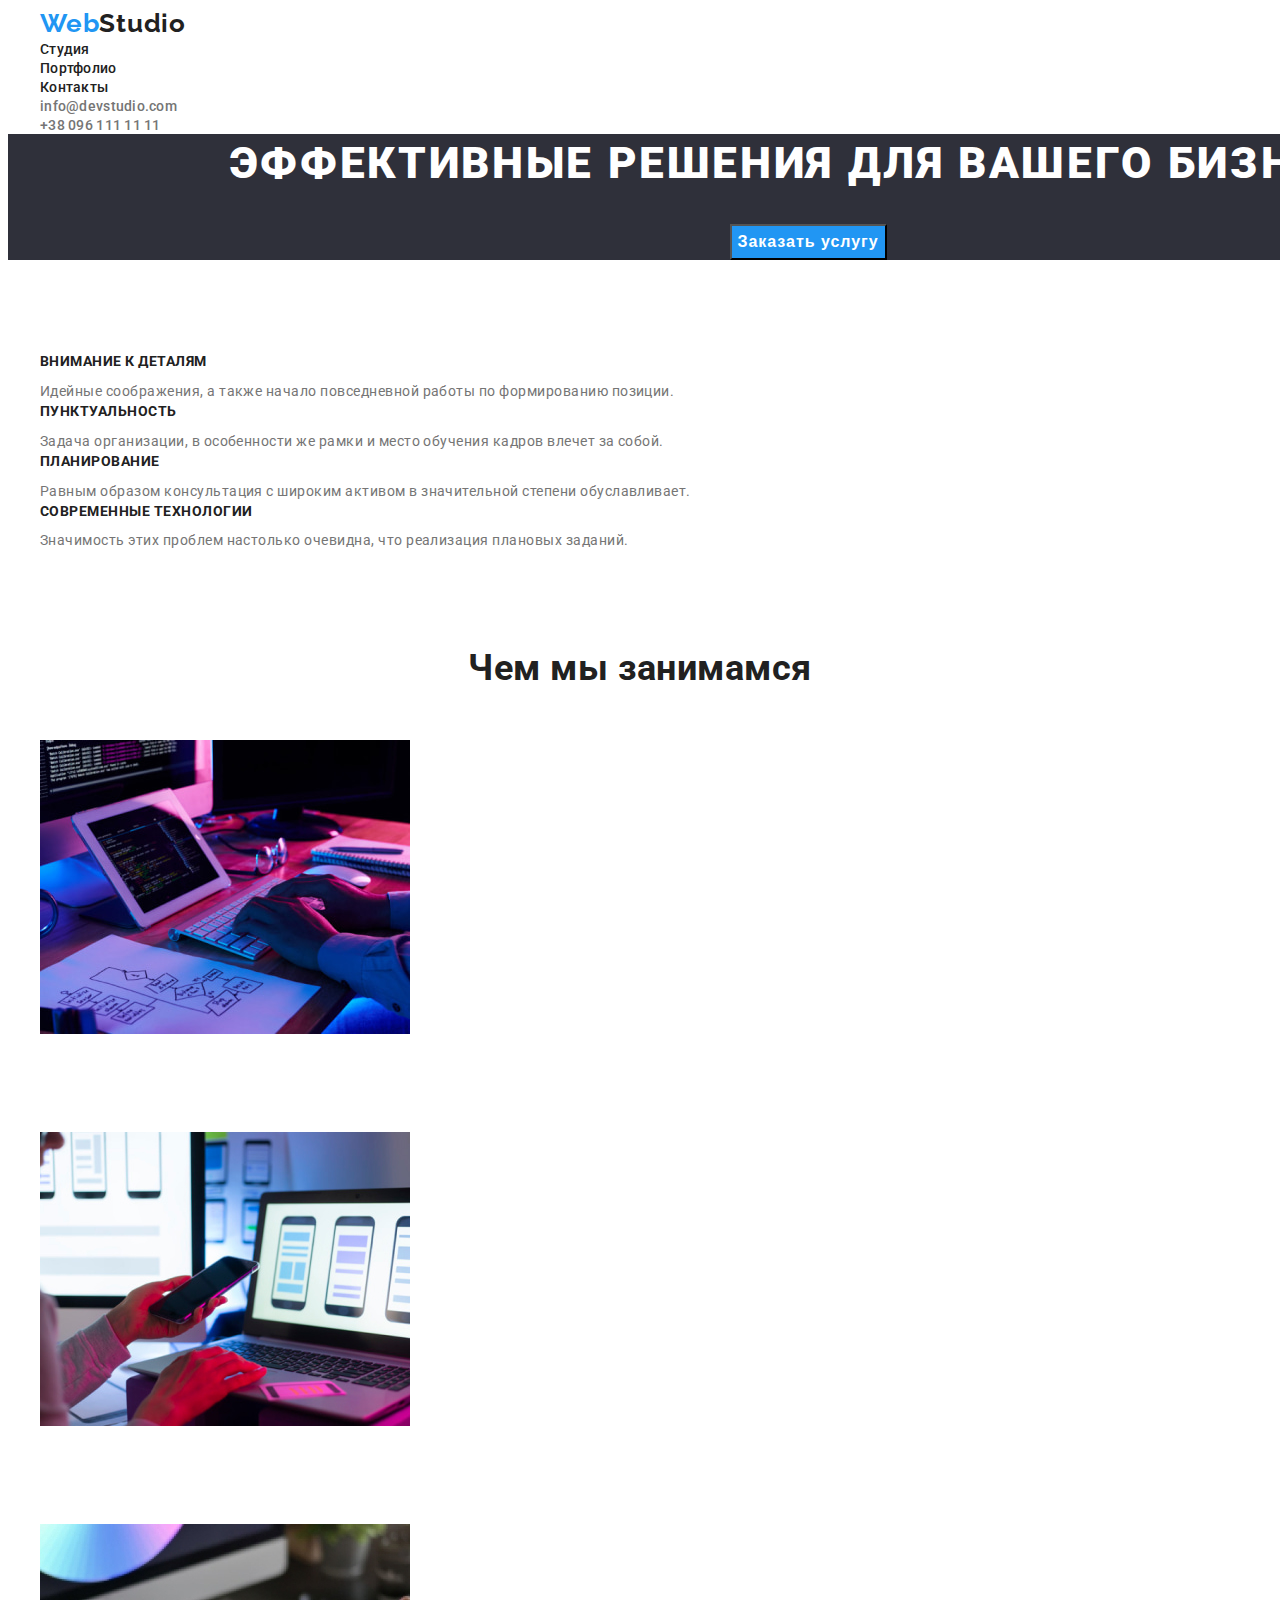
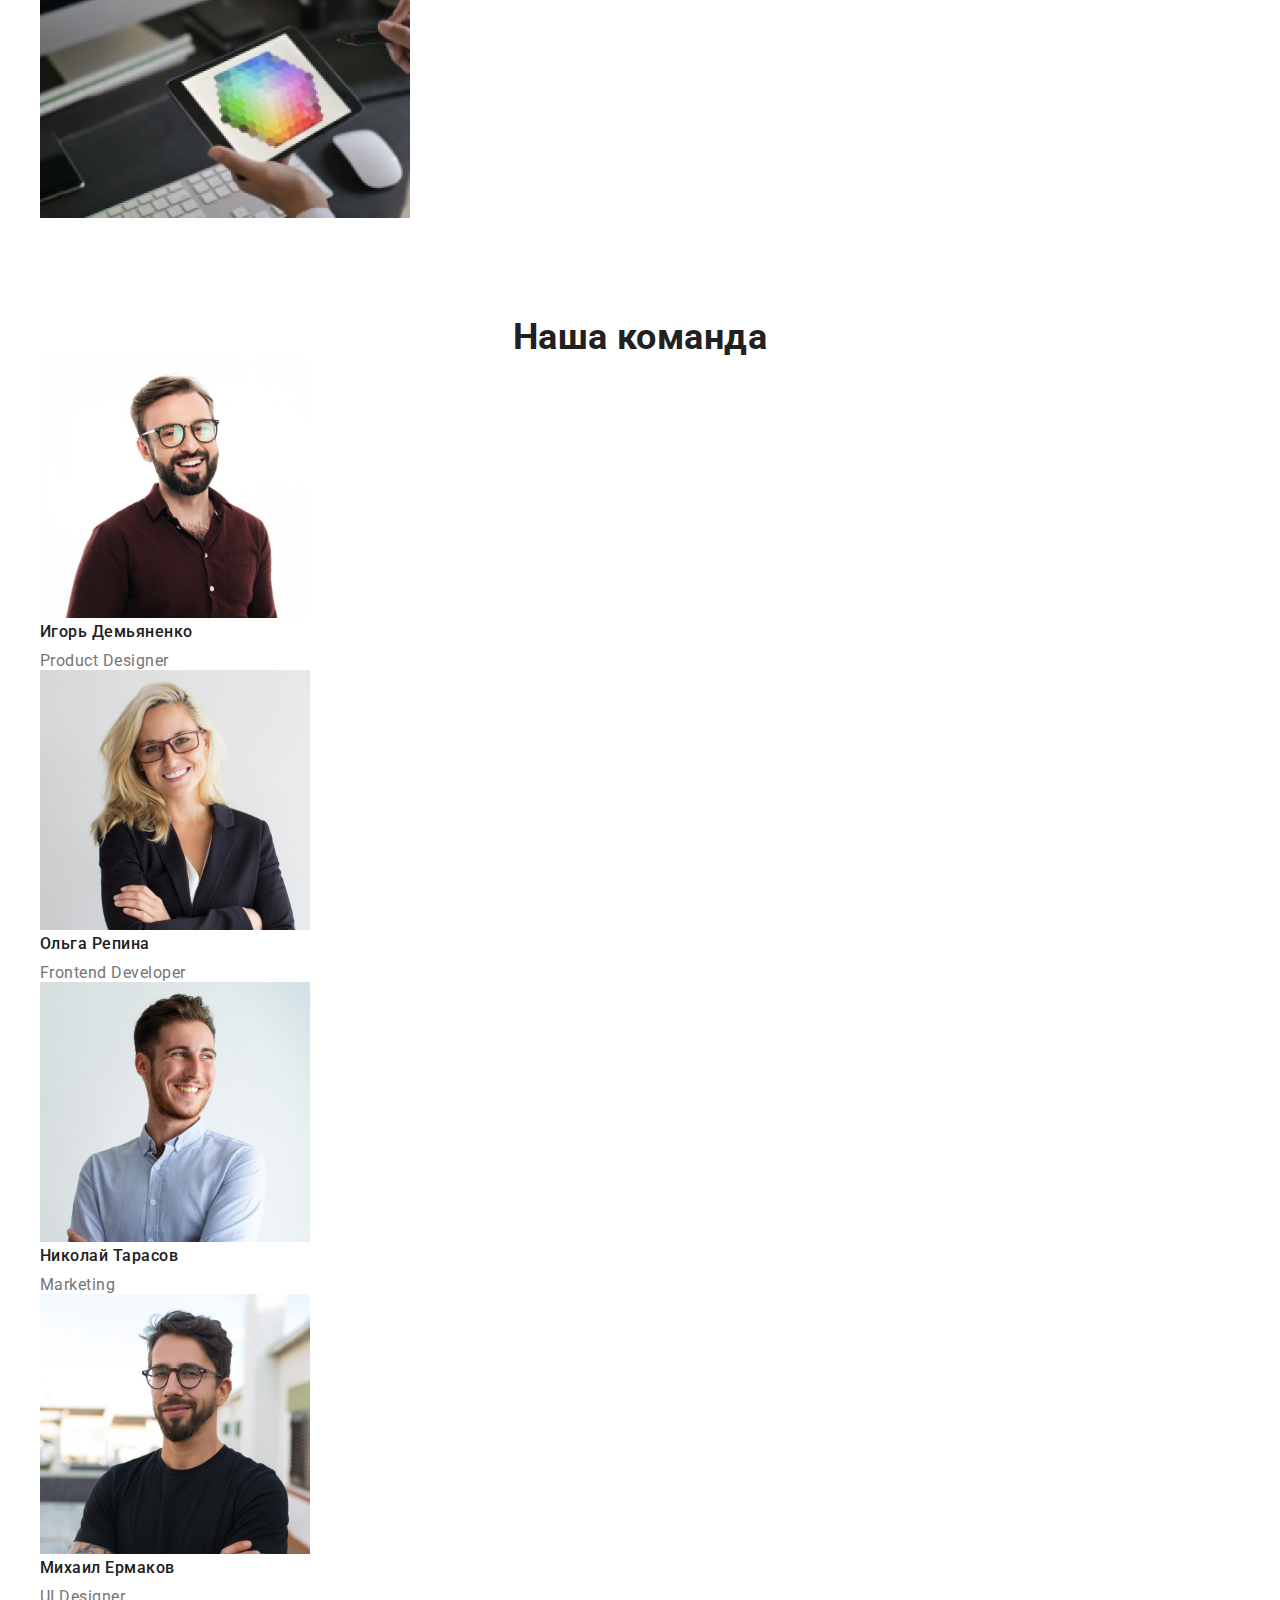
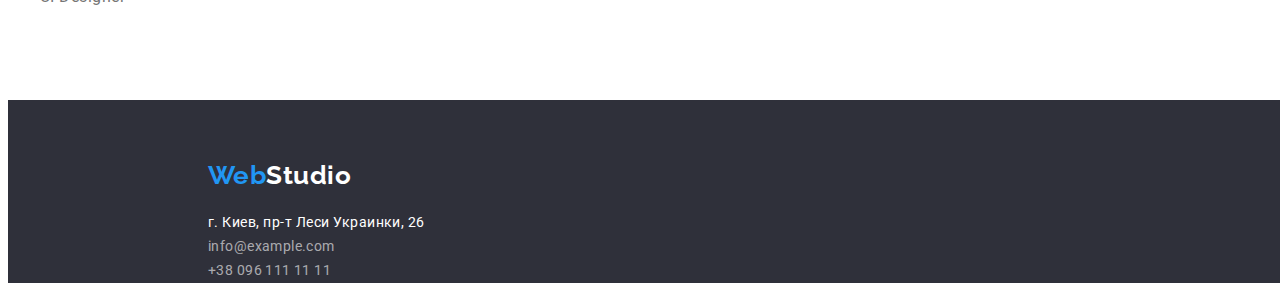
==== index.html @ b4851a5a "Задал падинги и маржены страницам" ====
<!DOCTYPE html>
<html lang="ru">
  <head>
    <meta charset="UTF-8" />
    <meta http-equiv="X-UA-Compatible" content="IE=edge" />
    <meta name="viewport" content="width=device-width, initial-scale=1.0" />
    <link rel="preconnect" href="https://fonts.googleapis.com" />
    <link rel="preconnect" href="https://fonts.gstatic.com" crossorigin />
    <link
      href="https://fonts.googleapis.com/css2?family=Raleway:wght@700&family=Roboto:wght@400;500;700;900&display=swap"
      rel="stylesheet"
    />
    <link rel="stylesheet" href="./css/styles.css" />
    <title>Document</title>
  </head>
  <body>
    <header>
      <div class="container">
        <nav class="site-nav">
          <a class="logo" href="./index.html"
            ><span class="logo-web">Web</span>Studio</a
          >
          <ul>
            <li><a class="link" href="">Студия</a></li>
            <li><a class="link" href="./portfolio.html">Портфолио</a></li>
            <li><a class="link" href="">Контакты</a></li>
          </ul>
        </nav>

        <ul class="contacts">
          <li>
            <a class="link" href="mailto:info@devstudio.com"
              >info@devstudio.com</a
            >
          </li>
          <li>
            <a class="link" href="tel:+380961111111">+38 096 111 11 11</a>
          </li>
        </ul>
      </div>
    </header>
    <!-- Main -->
    <main>
      <section class="hero">
        <div class="container">
          <h1 class="hero-title">Эффективные решения для вашего бизнеса</h1>
          <button class="order-button" type="button">Заказать услугу</button>
        </div>
      </section>
      <!-- our principle -->
      <section>
        <div class="container">
          <ul class="principle-list">
            <li>
              <h3 class="title">Внимание к деталям</h3>
              <p>
                Идейные соображения, а также начало повседневной работы по
                формированию позиции.
              </p>
            </li>
            <li>
              <h3 class="title">Пунктуальность</h3>
              <p>
                Задача организации, в особенности же рамки и место обучения
                кадров влечет за собой.
              </p>
            </li>
            <li>
              <h3 class="title">Планирование</h3>
              <p>
                Равным образом консультация с широким активом в значительной
                степени обуславливает.
              </p>
            </li>
            <li>
              <h3 class="title">Современные технологии</h3>
              <p>
                Значимость этих проблем настолько очевидна, что реализация
                плановых заданий.
              </p>
            </li>
          </ul>
        </div>
      </section>
      <!-- What are we doing -->

      <section class="we-doing">
        <div class="container">
          <h2 class="we-doing-title">Чем мы занимамся</h2>
          <ul>
            <li>
              <img
                class="skils"
                src="./images/box_1.jpg"
                alt="Програмирование"
                width="370"
              />
            </li>
            <li>
              <img
                class="skils"
                src="./images/box_2.jpg"
                alt="Адаптация"
                width="370"
              />
            </li>
            <li>
              <img
                class="skils"
                src="./images/box_3.jpg"
                alt="Дизайн"
                width="370"
              />
            </li>
          </ul>
        </div>
      </section>
      <!-- our team -->

      <section class="our-team">
        <div class="container">
          <h2 class="title">Наша команда</h2>
          <ul>
            <li>
              <img
                src="./images/ihor_1.jpg"
                alt="Игорь Демьяненко"
                width="270"
              />
              <h3 class="name">Игорь Демьяненко</h3>
              <p class="position">Product Designer</p>
            </li>
            <li>
              <img src="./images/olha_2.jpg" alt="Ольга Репина" width="270" />
              <h3 class="name">Ольга Репина</h3>
              <p class="position">Frontend Developer</p>
            </li>
            <li>
              <img
                src="./images/nykolay_3.jpg"
                alt="Николай Тарасов"
                width="270"
              />
              <h3 class="name">Николай Тарасов</h3>
              <p class="position">Marketing</p>
            </li>
            <li>
              <img
                src="./images/mykhail_4.jpg"
                alt="Михаил Ермаков"
                width="270"
              />
              <h3 class="name">Михаил Ермаков</h3>
              <p class="position">UI Designer</p>
            </li>
          </ul>
        </div>
      </section>
    </main>
    <!-- Подвал -->

    <footer class="footer">
      <div class="container">
        <a class="footer-logo" href="./index.html"
          ><span class="logo-web">Web</span>Studio</a
        >
        <address class="address">г. Киев, пр-т Леси Украинки, 26</address>
        <ul>
          <li>
            <a class="link" href="mailto:info@example.com">info@example.com</a>
          </li>
          <li>
            <a class="link" href="tel:+380961111111">+38 096 111 11 11</a>
          </li>
        </ul>
      </div>
    </footer>
  </body>
</html>
---- css/styles.css ----
:root {
  --main-text-color: #212121;
  --complementary-color: #757575;
  --second-complementary-color: #ffffff;
  --activity-text-color: #2196f3;
  --main-background-color: #ffffff;
  --complementary-backgraund-color: #2f303a;
}
body {
  color: var(--main-text-color);
  background-color: var(--main-background-color);

  font-family: Roboto, sans-serif;
  letter-spacing: 0.03em;
}
h1,
h2,
h3,
h4,
p {
  margin: 0;
  padding: 0;
}
ul {
  list-style: none;
  margin: 0;
  padding: 0;
}
.container {
  width: 1200px;
  margin-left: auto;
  margin-right: auto;
}
.logo {
  color: var(--main-text-color);
  text-decoration: none;

  font-family: Raleway;

  font-weight: bold;
  font-size: 26px;
  line-height: 1.19;

  letter-spacing: 0.03em;
}
.logo:focus {
  color: var(--activity-text-color);
}
.logo-web {
  color: var(--activity-text-color);
}
/* Site Nav */

.site-nav .link {
  color: var(--main-text-color);
  text-decoration: none;

  font-weight: 500;
  font-size: 14px;
  line-height: 1.14;
  letter-spacing: 0.02em;
}

.site-nav .link:hover {
  color: var(--activity-text-color);
}

.site-nav .link:focus {
  color: var(--activity-text-color);
}
.contacts .link {
  color: var(--complementary-color);
  text-decoration: none;

  font-weight: 500;
  font-size: 14px;
  line-height: 1, 14px;
  letter-spacing: 0.02em;
}

.contacts .link:hover {
  color: var(--activity-text-color);
}

.contacts .link:focus {
  color: var(--activity-text-color);
}

/* Hero */

.hero {
  background-color: var(--complementary-backgraund-color);
  margin-bottom: 94px;
  text-align: center;
  width: 1600px;
  margin-left: auto;
  margin-right: auto;
}

.hero-title {
  color: var(--second-complementary-color);

  font-weight: 900;
  font-size: 44px;
  line-height: 1.36;

  letter-spacing: 0.06em;
  text-transform: uppercase;
  margin-bottom: 30px;
}

.order-button {
  background: var(--activity-text-color);
  color: var(--second-complementary-color);
  cursor: pointer;

  font-weight: bold;
  font-size: 16px;
  line-height: 1.88;
  align-items: center;
  text-align: center;
  letter-spacing: 0.06em;
}
/* principle */

.principle-list {
  color: var(--complementary-color);

  font-size: 14px;
  line-height: 1.71;
  margin-bottom: 94px;
}
.principle-list .title {
  color: var(--main-text-color);

  font-weight: bold;
  font-size: 14px;
  line-height: 1.14;
  text-transform: uppercase;
  margin-bottom: 10px;
}
/* <!-- What are we doing --> */

.we-doing-title {
  color: var(--main-text-color);

  font-weight: bold;
  font-size: 36px;
  line-height: 1.17;
  text-align: center;
  margin-bottom: 50px;
}

.skils {
  margin-bottom: 94px;
}

/* Our team */

.our-team .title {
  color: var(--main-text-color);

  font-weight: bold;
  font-size: 36px;
  line-height: 1.17;
  text-align: center;
}

.our-team .name {
  color: var(--main-text-color);

  font-weight: 500;
  font-size: 16px;
  line-height: 1.19;
  margin-bottom: 10px;
}

.our-team .position {
  color: var(--complementary-color);

  font-size: 16px;
  line-height: 1.19;
}

/* Подвал */

.footer {
  background-color: var(--complementary-backgraund-color);
  width: 1600px;
  margin-left: auto;
  margin-right: auto;
  margin-top: 94px;
}
.footer-logo {
  display: inline-block;
  color: var(--second-complementary-color);
  text-decoration: none;

  font-family: Raleway;
  font-weight: bold;
  font-size: 26px;
  line-height: 1.19;
  margin-top: 60px;
  margin-bottom: 20px;
}
.footer-logo:focus {
  color: var(--activity-text-color);
}
.footer .address {
  color: var(--second-complementary-color);
  text-decoration: none;

  font-style: normal;
  font-size: 14px;
  line-height: 1.71;
}

.footer .link {
  color: rgba(255, 255, 255, 0.6);
  text-decoration: none;

  font-size: 14px;
  line-height: 1.71;

  letter-spacing: 0.03em;
}
.footer .link:hover {
  color: var(--activity-text-color);
}
.footer .link:focus {
  color: var(--activity-text-color);
}

/* POrtfolio */

/* категории  */
.portfolio-categoris {
  margin-top: 94px;
  margin-bottom: 56px;
}

.portfolio-categoris .button {
  color: var(--main-text-color);
  background-color: #f5f4fa;
  cursor: pointer;
  font-family: Roboto;

  font-weight: 500;
  font-size: 16px;
  line-height: 1.62;
  text-align: center;
}
.portfolio-categoris .button:hover {
  color: var(--second-complementary-color);
  background-color: var(--activity-text-color);
}
.portfolio-categoris .button:focus {
  color: var(--second-complementary-color);
  background-color: var(--activity-text-color);
}

/* работы */

.portfolio .link {
  text-decoration: none;
}

.portfolio .title {
  color: var(--main-text-color);

  font-weight: bold;
  font-size: 18px;
  line-height: 2;
  letter-spacing: 0.06em;
  margin-bottom: 10px;
}

.portfolio .type {
  color: var(--complementary-color);

  font-size: 16px;
  line-height: 1.87;
}
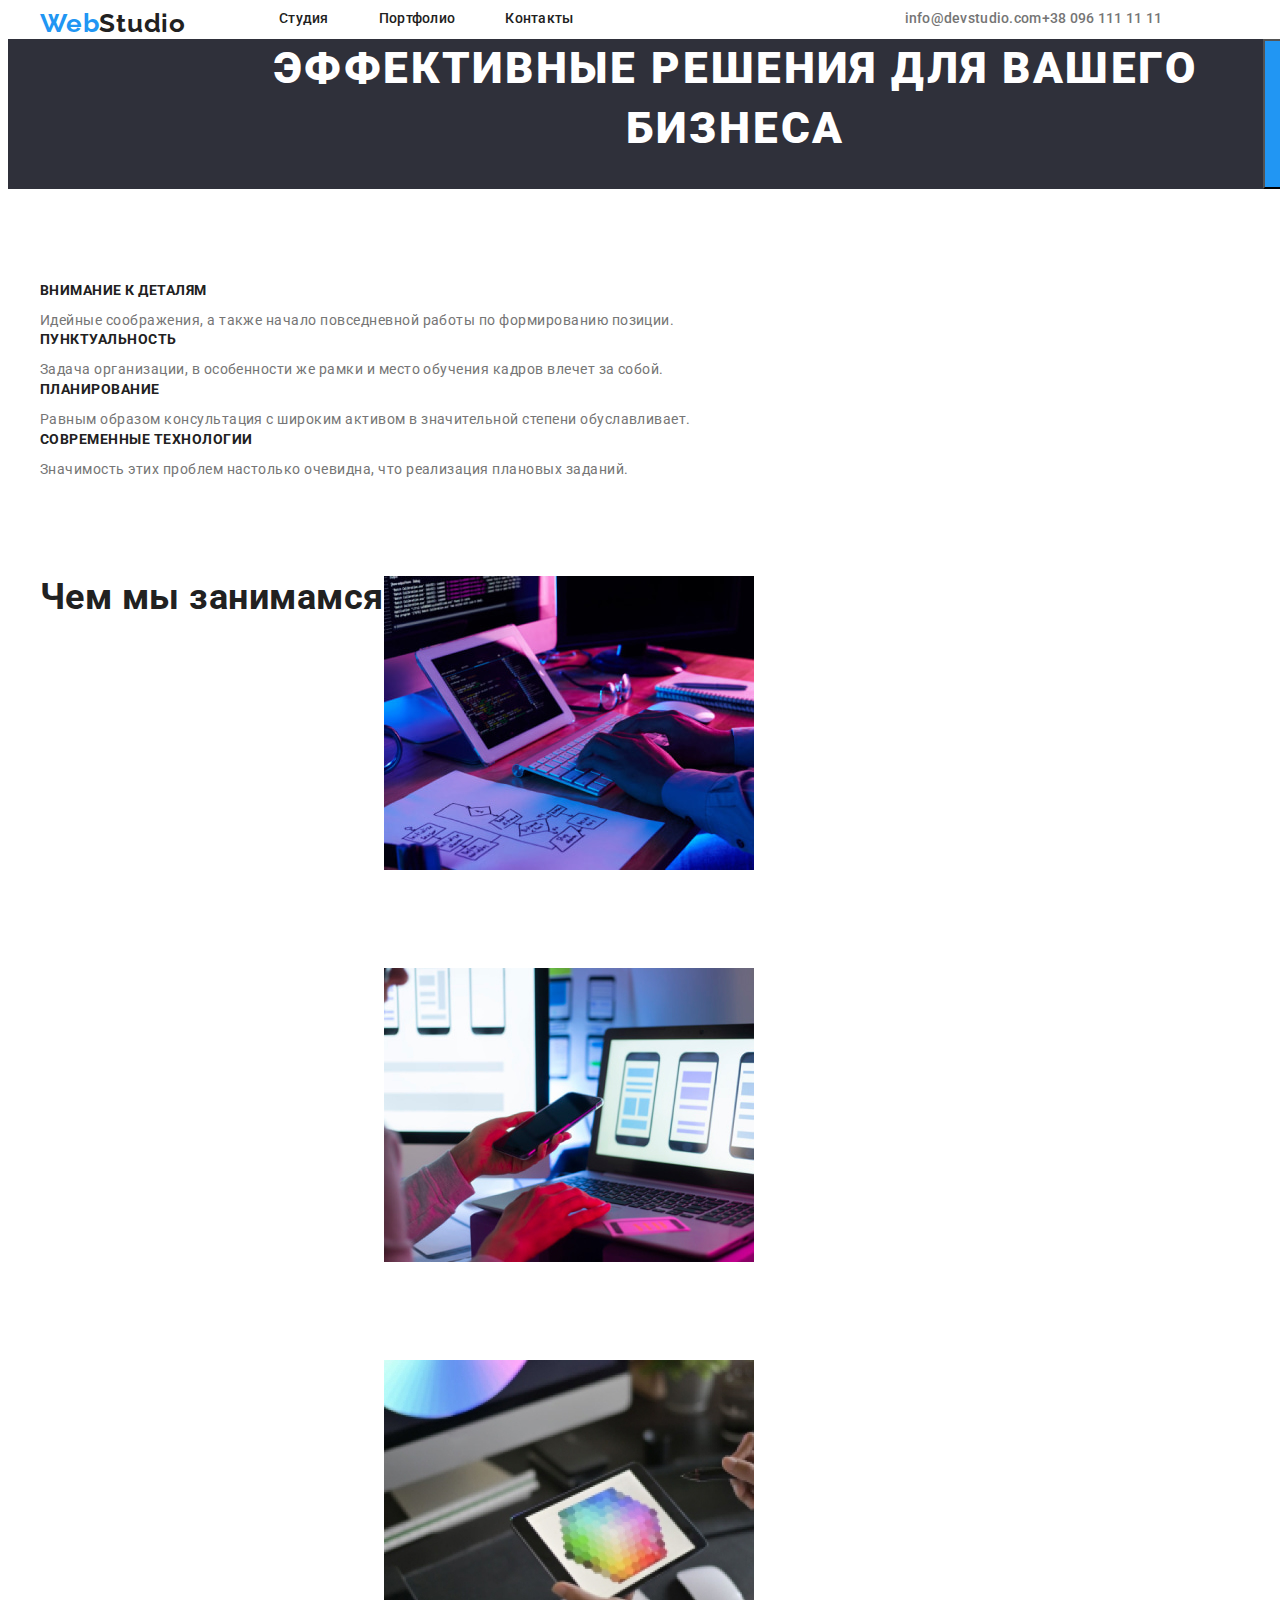
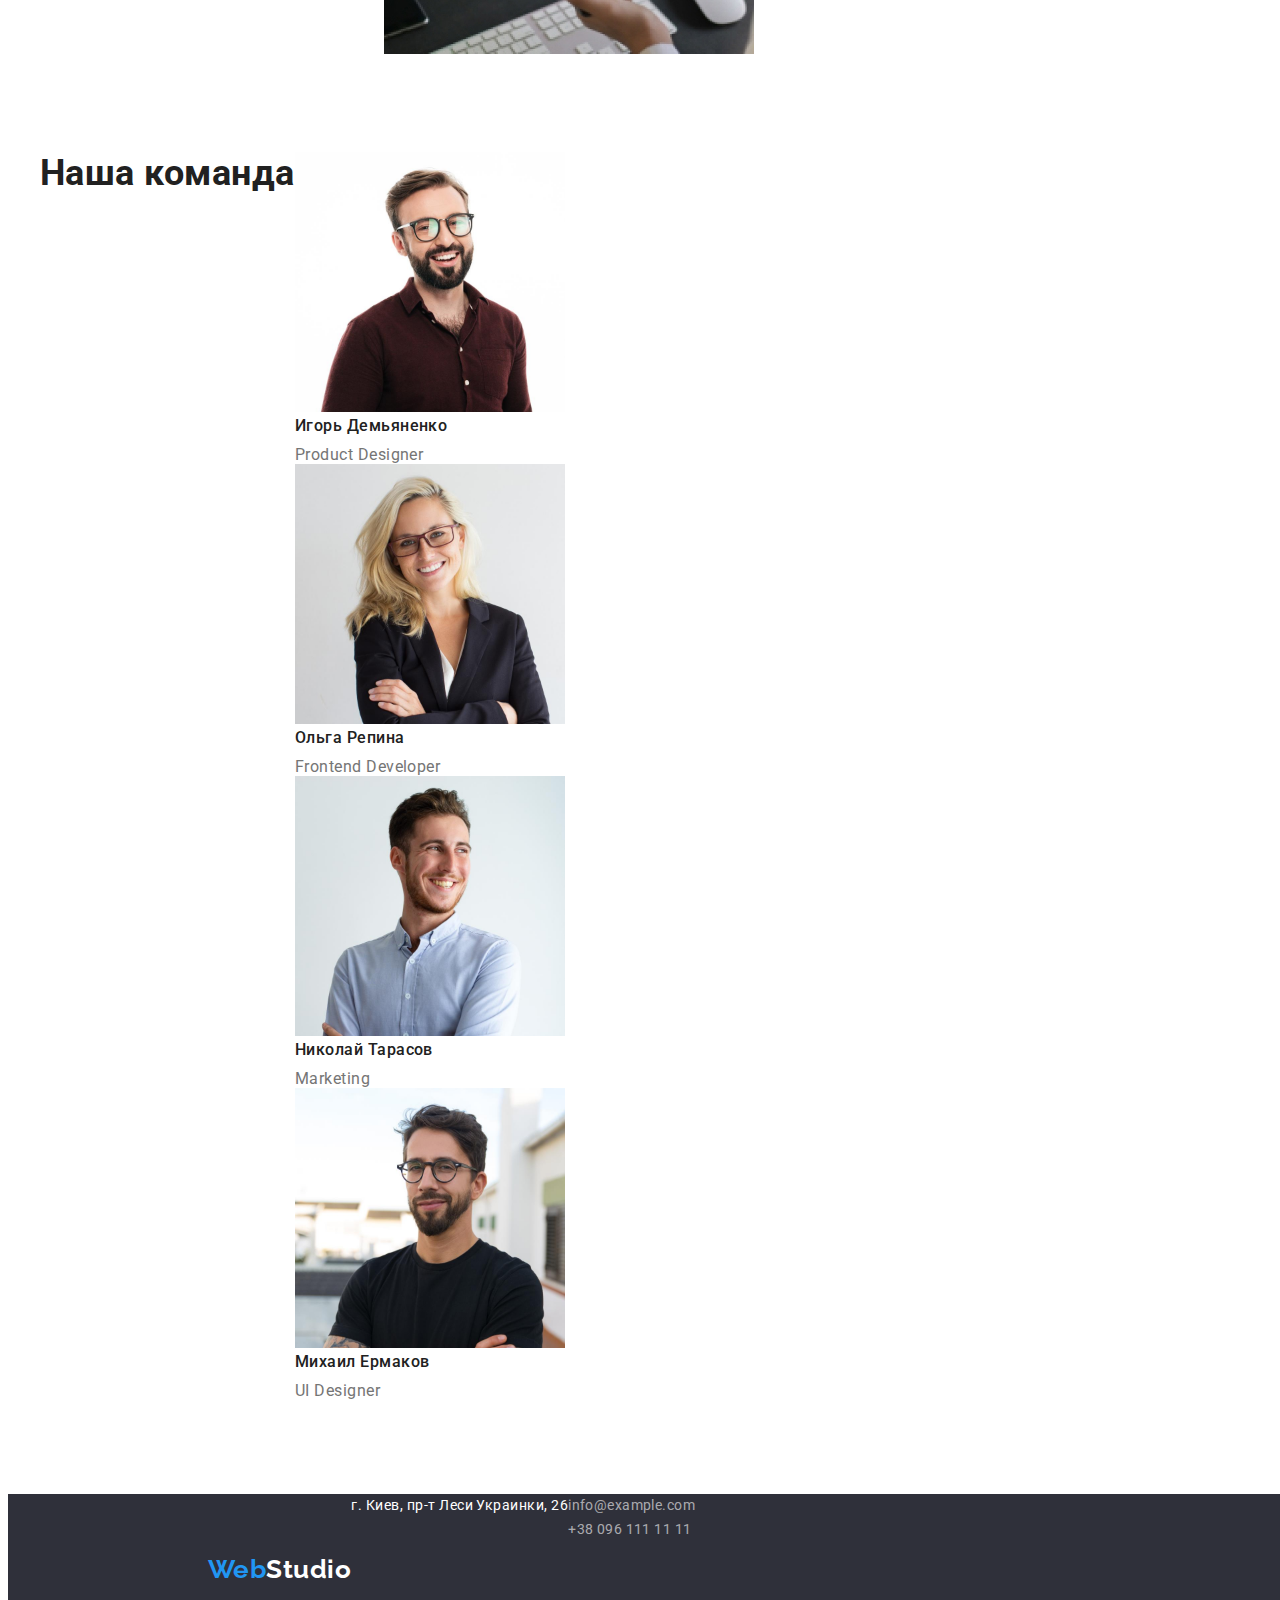
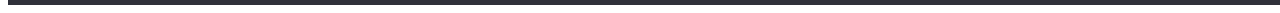
==== commit d3ccc35e: "Зафлексил хедер" ====
--- a/index.html
+++ b/index.html
@@ -20,10 +20,12 @@
           <a class="logo" href="./index.html"
             ><span class="logo-web">Web</span>Studio</a
           >
-          <ul>
-            <li><a class="link" href="">Студия</a></li>
-            <li><a class="link" href="./portfolio.html">Портфолио</a></li>
-            <li><a class="link" href="">Контакты</a></li>
+          <ul class="headnav">
+            <li class="item"><a class="link" href="">Студия</a></li>
+            <li class="item">
+              <a class="link" href="./portfolio.html">Портфолио</a>
+            </li>
+            <li class="item"><a class="link" href="">Контакты</a></li>
           </ul>
         </nav>
 
--- a/css/styles.css
+++ b/css/styles.css
@@ -30,6 +30,7 @@
   width: 1200px;
   margin-left: auto;
   margin-right: auto;
+  display: flex;
 }
 .logo {
   color: var(--main-text-color);
@@ -42,6 +43,8 @@
   line-height: 1.19;
 
   letter-spacing: 0.03em;
+
+  margin-right: 93px;
 }
 .logo:focus {
   color: var(--activity-text-color);
@@ -50,7 +53,13 @@
   color: var(--activity-text-color);
 }
 /* Site Nav */
-
+.headnav {
+  display: flex;
+  margin-right: 331px;
+}
+.headnav .item:not(:last-child) {
+  margin-right: 50px;
+}
 .site-nav .link {
   color: var(--main-text-color);
   text-decoration: none;
@@ -60,6 +69,9 @@
   line-height: 1.14;
   letter-spacing: 0.02em;
 }
+.site-nav {
+  display: flex;
+}
 
 .site-nav .link:hover {
   color: var(--activity-text-color);
@@ -67,6 +79,9 @@
 
 .site-nav .link:focus {
   color: var(--activity-text-color);
+}
+.contacts {
+  display: flex;
 }
 .contacts .link {
   color: var(--complementary-color);
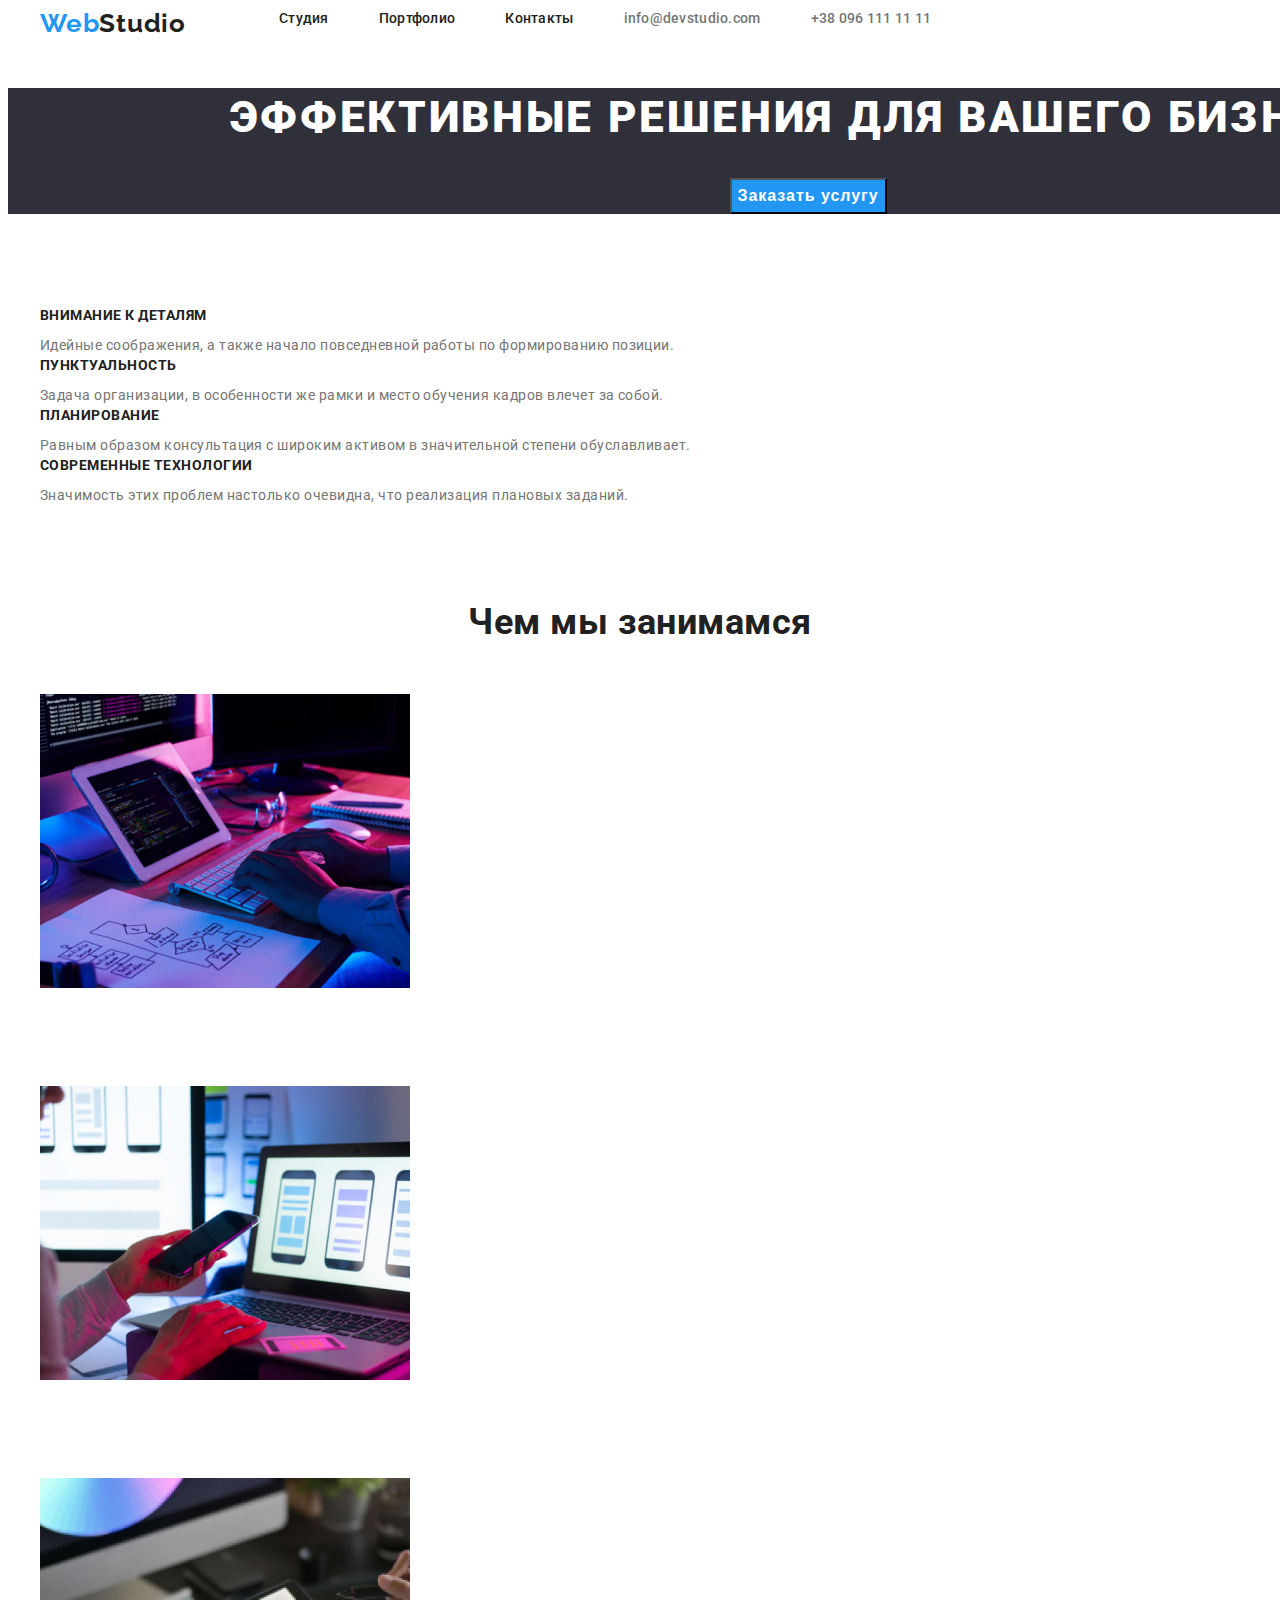
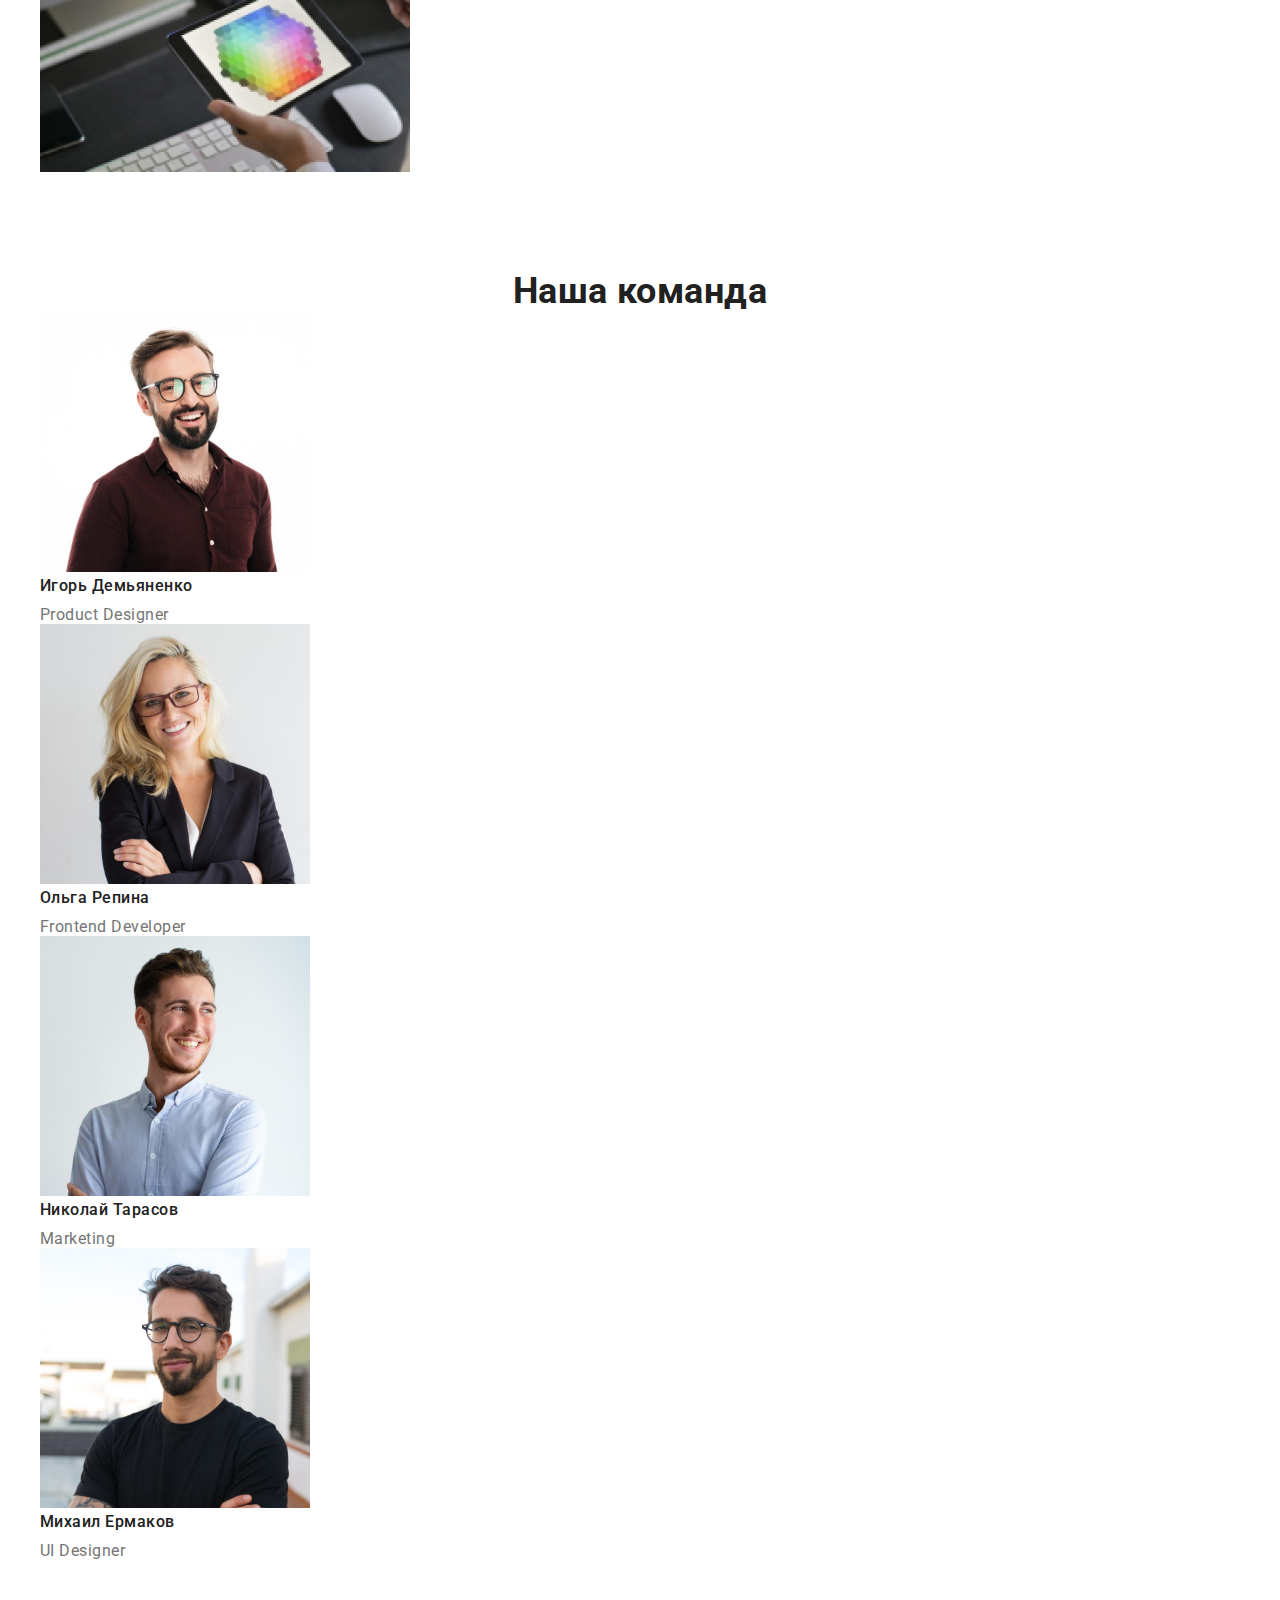
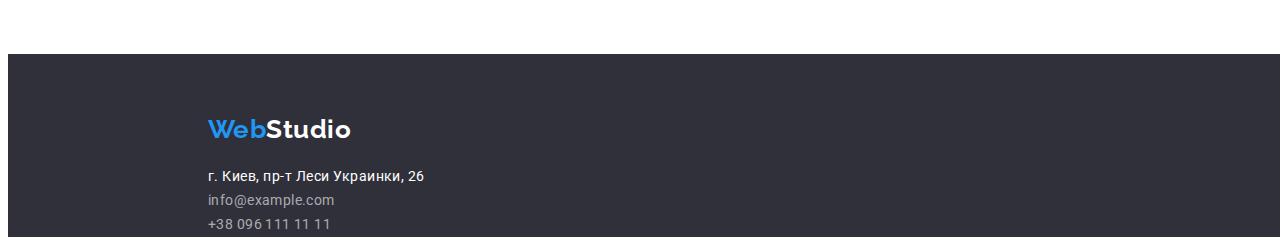
==== commit 061a964f: "Перефлекслил хедер" ====
--- a/index.html
+++ b/index.html
@@ -15,7 +15,7 @@
   </head>
   <body>
     <header>
-      <div class="container">
+      <div class="container head-nav">
         <nav class="site-nav">
           <a class="logo" href="./index.html"
             ><span class="logo-web">Web</span>Studio</a
--- a/css/styles.css
+++ b/css/styles.css
@@ -30,7 +30,6 @@
   width: 1200px;
   margin-left: auto;
   margin-right: auto;
-  display: flex;
 }
 .logo {
   color: var(--main-text-color);
@@ -53,9 +52,12 @@
   color: var(--activity-text-color);
 }
 /* Site Nav */
+.head-nav {
+  height: 80px;
+  display: flex;
+}
 .headnav {
   display: flex;
-  margin-right: 331px;
 }
 .headnav .item:not(:last-child) {
   margin-right: 50px;
@@ -99,6 +101,9 @@
 
 .contacts .link:focus {
   color: var(--activity-text-color);
+}
+.contacts .link {
+  margin-left: 50px;
 }
 
 /* Hero */
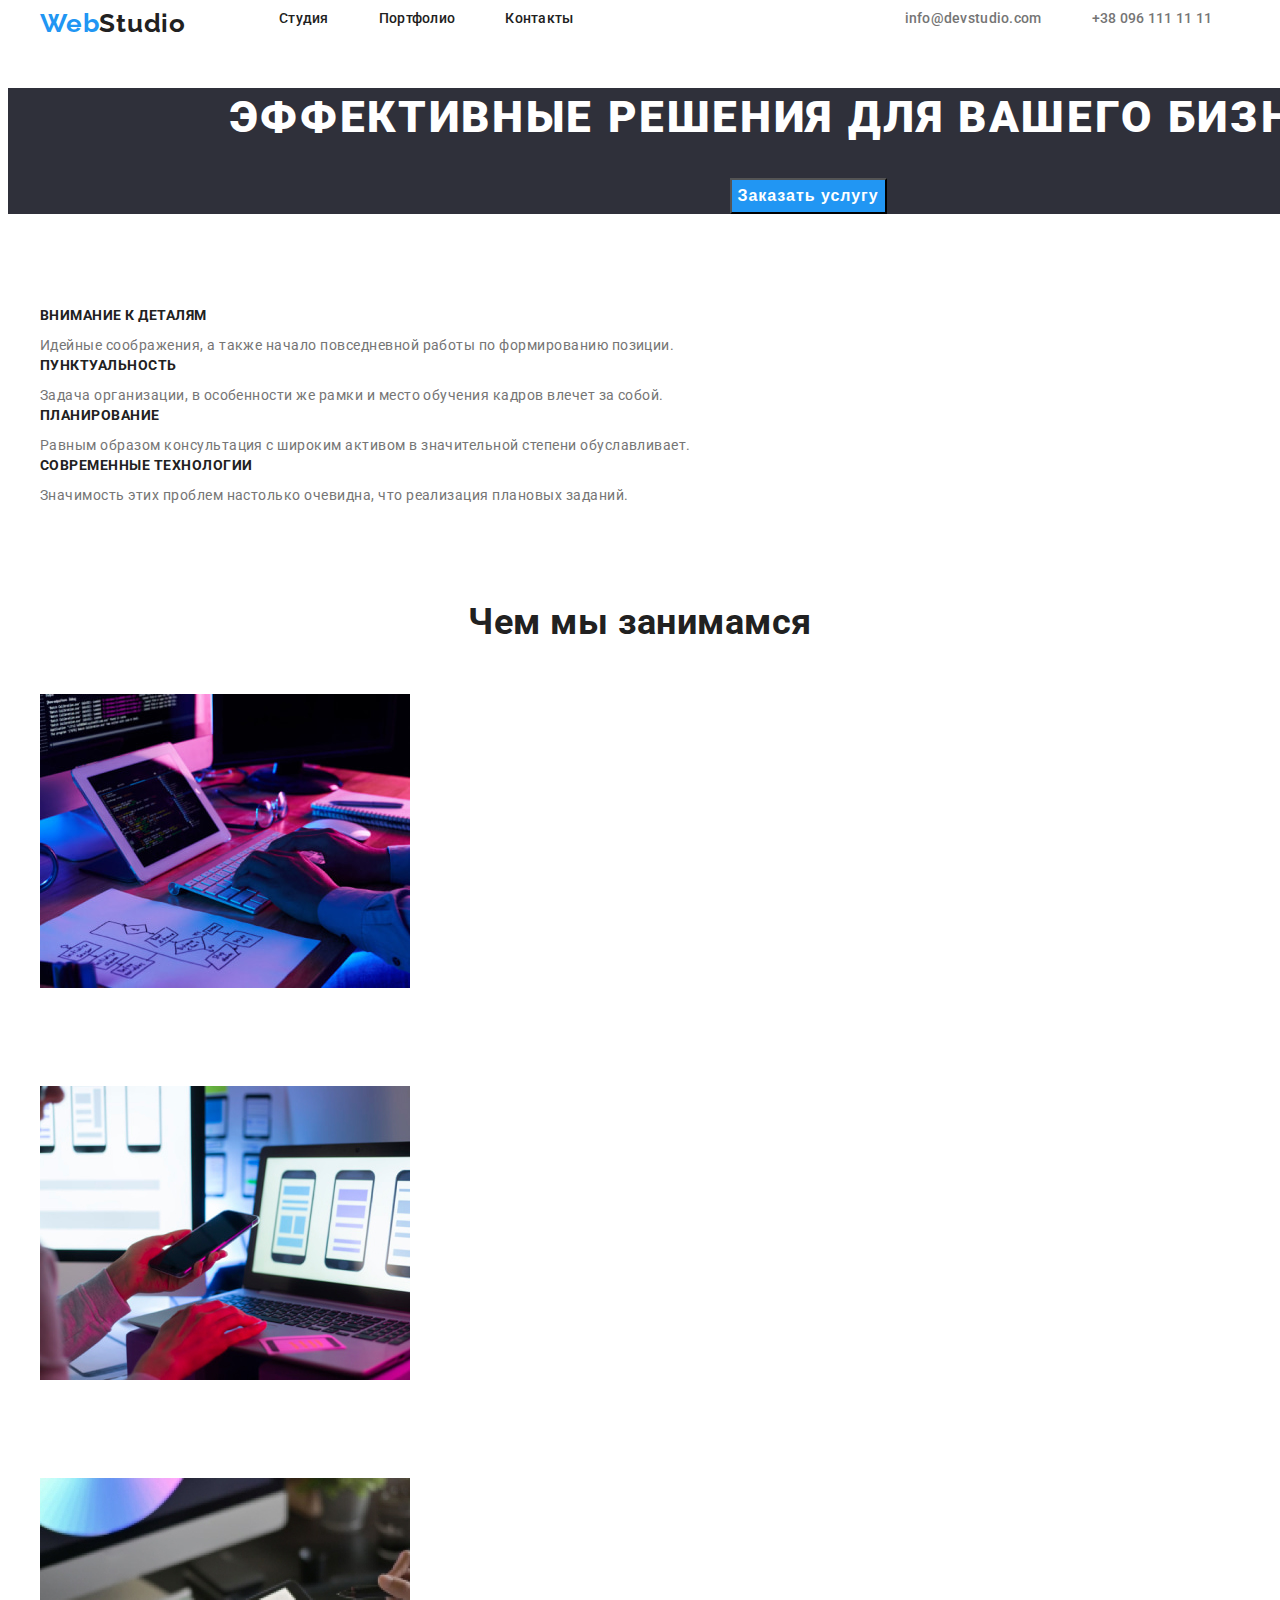
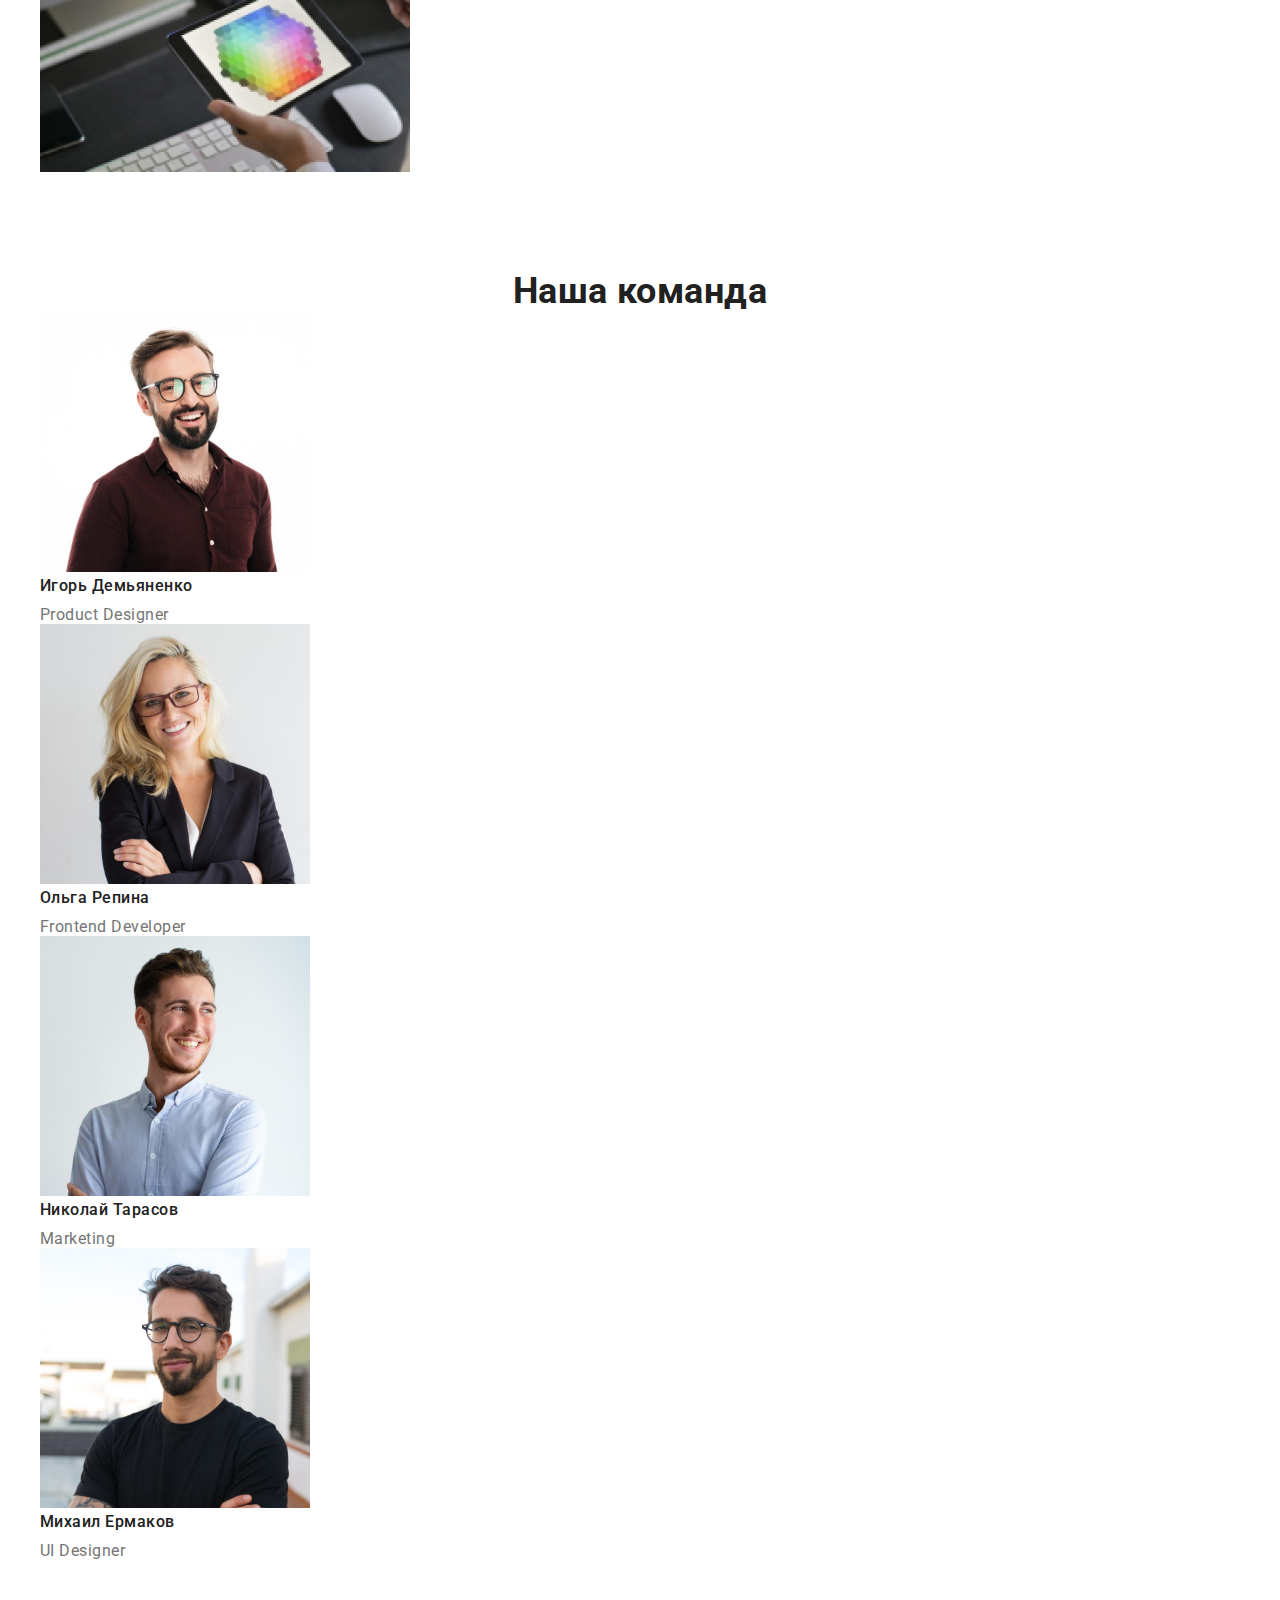
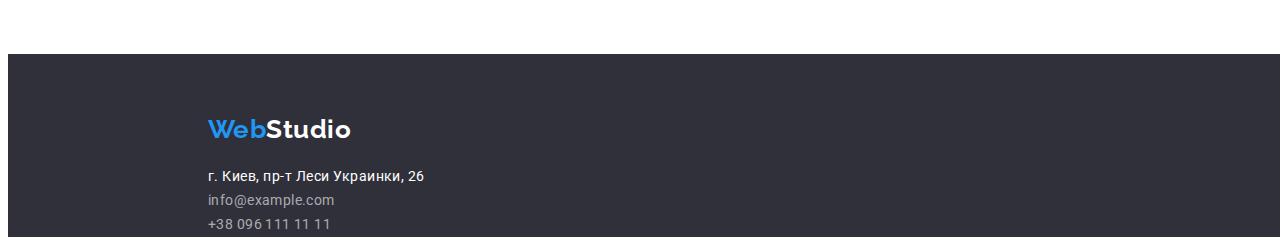
==== commit 75242e4f: "Закончил флексить хедер" ====
--- a/index.html
+++ b/index.html
@@ -30,12 +30,12 @@
         </nav>
 
         <ul class="contacts">
-          <li>
+          <li class="item">
             <a class="link" href="mailto:info@devstudio.com"
               >info@devstudio.com</a
             >
           </li>
-          <li>
+          <li class="item">
             <a class="link" href="tel:+380961111111">+38 096 111 11 11</a>
           </li>
         </ul>
--- a/css/styles.css
+++ b/css/styles.css
@@ -58,6 +58,7 @@
 }
 .headnav {
   display: flex;
+  margin-right: 331px;
 }
 .headnav .item:not(:last-child) {
   margin-right: 50px;
@@ -102,10 +103,9 @@
 .contacts .link:focus {
   color: var(--activity-text-color);
 }
-.contacts .link {
+.contacts .item + .item {
   margin-left: 50px;
 }
-
 /* Hero */
 
 .hero {
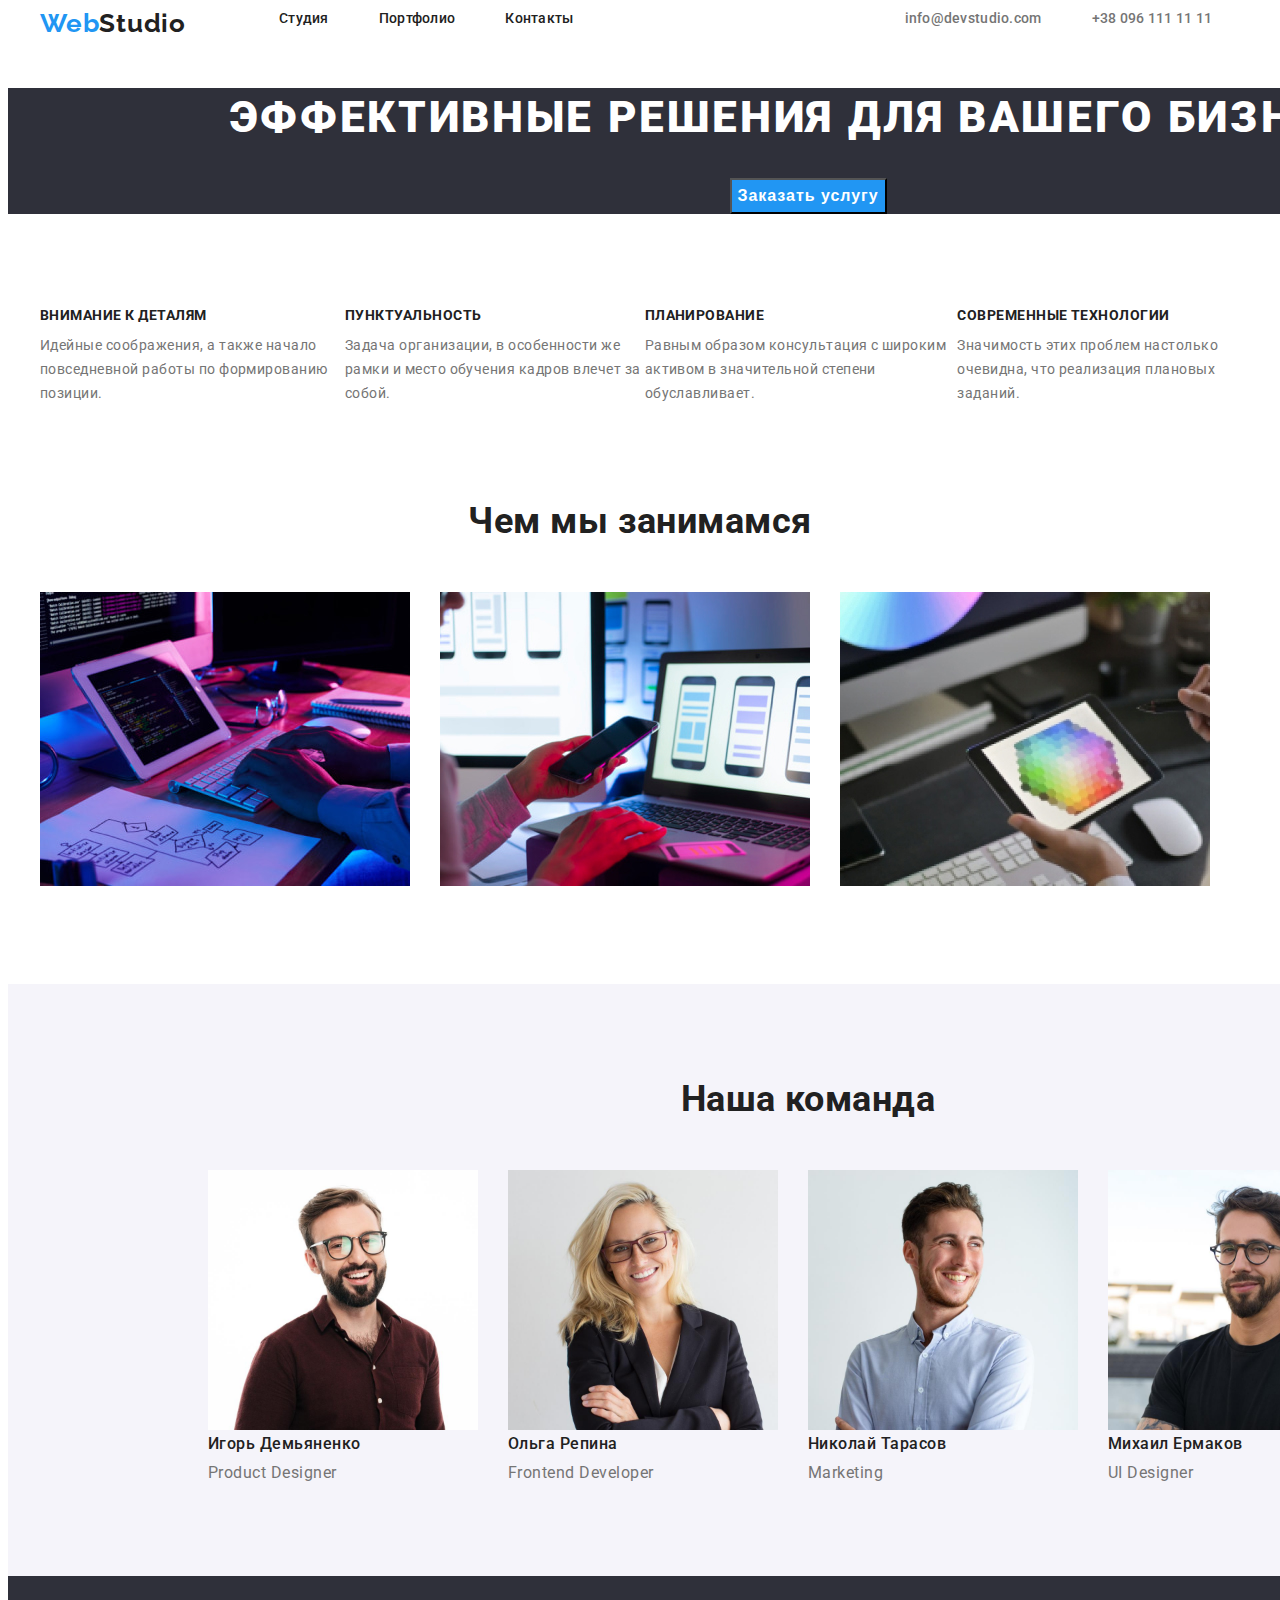
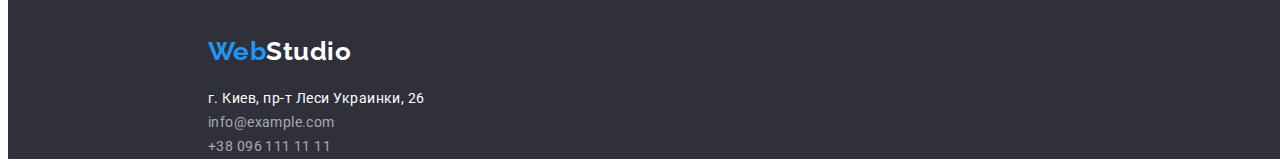
==== commit cf1b0415: "Сделал флекс всем элементам главной страници" ====
--- a/index.html
+++ b/index.html
@@ -43,14 +43,14 @@
     </header>
     <!-- Main -->
     <main>
-      <section class="hero">
+      <section class="section hero">
         <div class="container">
           <h1 class="hero-title">Эффективные решения для вашего бизнеса</h1>
           <button class="order-button" type="button">Заказать услугу</button>
         </div>
       </section>
       <!-- our principle -->
-      <section>
+      <section class="section principle">
         <div class="container">
           <ul class="principle-list">
             <li>
@@ -86,11 +86,11 @@
       </section>
       <!-- What are we doing -->
 
-      <section class="we-doing">
+      <section class="section we-doing">
         <div class="container">
           <h2 class="we-doing-title">Чем мы занимамся</h2>
-          <ul>
-            <li>
+          <ul class="we-doing-list">
+            <li class="list">
               <img
                 class="skils"
                 src="./images/box_1.jpg"
@@ -98,7 +98,7 @@
                 width="370"
               />
             </li>
-            <li>
+            <li class="list">
               <img
                 class="skils"
                 src="./images/box_2.jpg"
@@ -106,7 +106,7 @@
                 width="370"
               />
             </li>
-            <li>
+            <li class="list">
               <img
                 class="skils"
                 src="./images/box_3.jpg"
@@ -119,11 +119,11 @@
       </section>
       <!-- our team -->
 
-      <section class="our-team">
+      <section class="section our-team">
         <div class="container">
           <h2 class="title">Наша команда</h2>
-          <ul>
-            <li>
+          <ul class="our-team-list">
+            <li class="item">
               <img
                 src="./images/ihor_1.jpg"
                 alt="Игорь Демьяненко"
@@ -132,12 +132,12 @@
               <h3 class="name">Игорь Демьяненко</h3>
               <p class="position">Product Designer</p>
             </li>
-            <li>
+            <li class="item">
               <img src="./images/olha_2.jpg" alt="Ольга Репина" width="270" />
               <h3 class="name">Ольга Репина</h3>
               <p class="position">Frontend Developer</p>
             </li>
-            <li>
+            <li class="item">
               <img
                 src="./images/nykolay_3.jpg"
                 alt="Николай Тарасов"
@@ -146,7 +146,7 @@
               <h3 class="name">Николай Тарасов</h3>
               <p class="position">Marketing</p>
             </li>
-            <li>
+            <li class="item">
               <img
                 src="./images/mykhail_4.jpg"
                 alt="Михаил Ермаков"
--- a/css/styles.css
+++ b/css/styles.css
@@ -110,7 +110,7 @@
 
 .hero {
   background-color: var(--complementary-backgraund-color);
-  margin-bottom: 94px;
+
   text-align: center;
   width: 1600px;
   margin-left: auto;
@@ -143,12 +143,18 @@
 }
 /* principle */
 
+.principle {
+  padding-top: 94px;
+}
+
 .principle-list {
   color: var(--complementary-color);
 
   font-size: 14px;
   line-height: 1.71;
-  margin-bottom: 94px;
+
+  display: flex;
+  padding-bottom: 94px;
 }
 .principle-list .title {
   color: var(--main-text-color);
@@ -157,7 +163,7 @@
   font-size: 14px;
   line-height: 1.14;
   text-transform: uppercase;
-  margin-bottom: 10px;
+  padding-bottom: 10px;
 }
 /* <!-- What are we doing --> */
 
@@ -168,15 +174,33 @@
   font-size: 36px;
   line-height: 1.17;
   text-align: center;
-  margin-bottom: 50px;
-}
-
+  padding-bottom: 50px;
+}
+.we-doing-list {
+  display: flex;
+}
+.we-doing-list .list + .list {
+  margin-left: 30px;
+}
 .skils {
   margin-bottom: 94px;
 }
 
 /* Our team */
-
+.our-team {
+  background-color: #f5f4fa;
+  width: 1600px;
+  margin-left: auto;
+  margin-right: auto;
+}
+
+.our-team-list {
+  display: flex;
+  padding-bottom: 94px;
+}
+.our-team-list .item + .item {
+  margin-left: 30px;
+}
 .our-team .title {
   color: var(--main-text-color);
 
@@ -184,6 +208,8 @@
   font-size: 36px;
   line-height: 1.17;
   text-align: center;
+  padding-top: 94px;
+  padding-bottom: 50px;
 }
 
 .our-team .name {
@@ -209,7 +235,6 @@
   width: 1600px;
   margin-left: auto;
   margin-right: auto;
-  margin-top: 94px;
 }
 .footer-logo {
   display: inline-block;
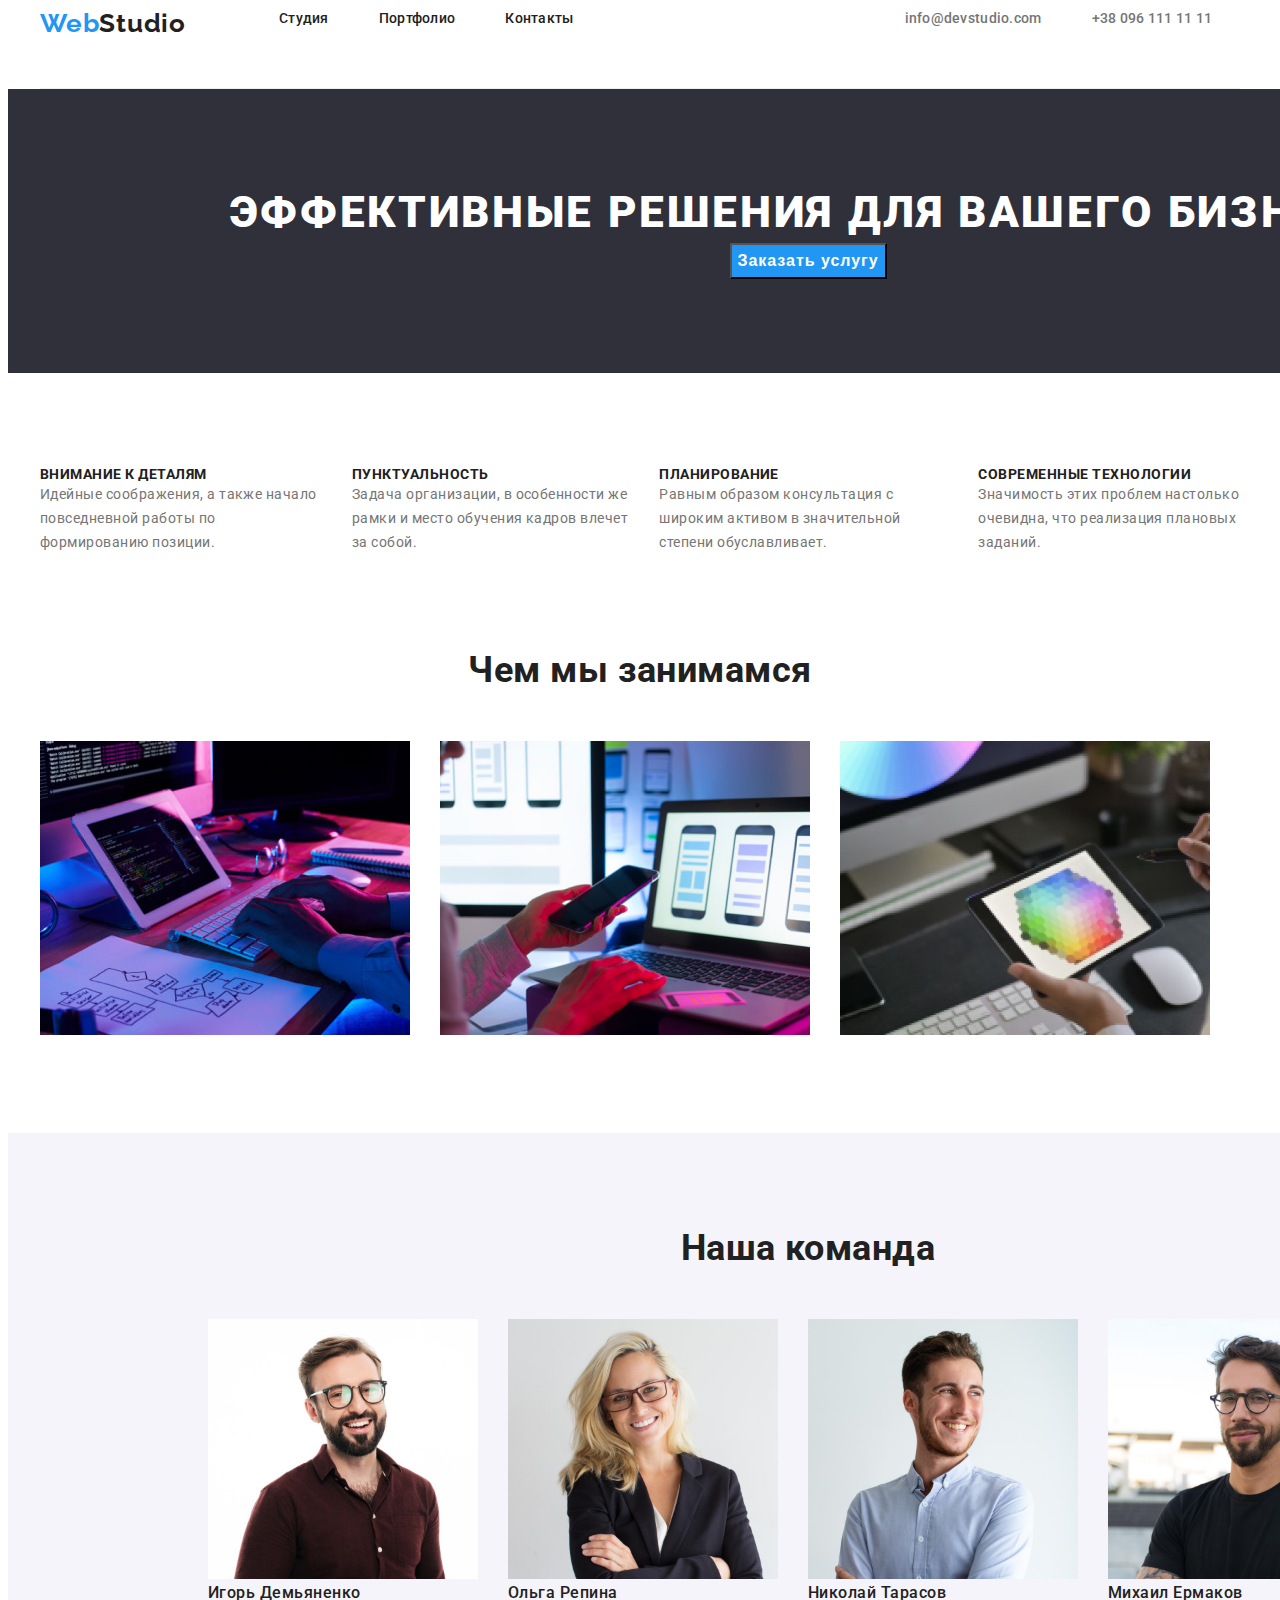
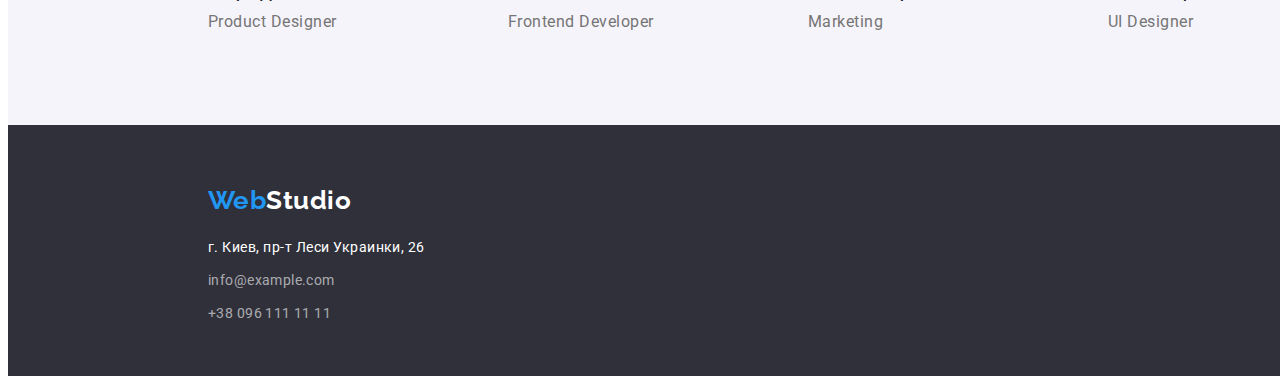
==== commit 858d5289: "Доразметил главную страницу" ====
--- a/index.html
+++ b/index.html
@@ -53,30 +53,30 @@
       <section class="section principle">
         <div class="container">
           <ul class="principle-list">
-            <li>
+            <li class="item">
               <h3 class="title">Внимание к деталям</h3>
-              <p>
+              <p class="description">
                 Идейные соображения, а также начало повседневной работы по
                 формированию позиции.
               </p>
             </li>
-            <li>
+            <li class="item">
               <h3 class="title">Пунктуальность</h3>
-              <p>
+              <p class="description">
                 Задача организации, в особенности же рамки и место обучения
                 кадров влечет за собой.
               </p>
             </li>
-            <li>
+            <li class="item">
               <h3 class="title">Планирование</h3>
-              <p>
+              <p class="description">
                 Равным образом консультация с широким активом в значительной
                 степени обуславливает.
               </p>
             </li>
-            <li>
+            <li class="item">
               <h3 class="title">Современные технологии</h3>
-              <p>
+              <p class="description">
                 Значимость этих проблем настолько очевидна, что реализация
                 плановых заданий.
               </p>
@@ -167,11 +167,11 @@
           ><span class="logo-web">Web</span>Studio</a
         >
         <address class="address">г. Киев, пр-т Леси Украинки, 26</address>
-        <ul>
-          <li>
+        <ul class="contacts-footer">
+          <li class="item">
             <a class="link" href="mailto:info@example.com">info@example.com</a>
           </li>
-          <li>
+          <li class="item">
             <a class="link" href="tel:+380961111111">+38 096 111 11 11</a>
           </li>
         </ul>
--- a/css/styles.css
+++ b/css/styles.css
@@ -55,6 +55,7 @@
 .head-nav {
   height: 80px;
   display: flex;
+  border-bottom: 1px solid #ececec;
 }
 .headnav {
   display: flex;
@@ -107,6 +108,11 @@
   margin-left: 50px;
 }
 /* Hero */
+
+.section {
+  padding-top: 94px;
+  padding-bottom: 94px;
+}
 
 .hero {
   background-color: var(--complementary-backgraund-color);
@@ -126,7 +132,6 @@
 
   letter-spacing: 0.06em;
   text-transform: uppercase;
-  margin-bottom: 30px;
 }
 
 .order-button {
@@ -142,9 +147,12 @@
   letter-spacing: 0.06em;
 }
 /* principle */
-
 .principle {
-  padding-top: 94px;
+  padding-bottom: 0;
+}
+
+.principle-list .item + .item {
+  margin-left: 30px;
 }
 
 .principle-list {
@@ -154,7 +162,6 @@
   line-height: 1.71;
 
   display: flex;
-  padding-bottom: 94px;
 }
 .principle-list .title {
   color: var(--main-text-color);
@@ -163,7 +170,6 @@
   font-size: 14px;
   line-height: 1.14;
   text-transform: uppercase;
-  padding-bottom: 10px;
 }
 /* <!-- What are we doing --> */
 
@@ -183,7 +189,6 @@
   margin-left: 30px;
 }
 .skils {
-  margin-bottom: 94px;
 }
 
 /* Our team */
@@ -196,7 +201,6 @@
 
 .our-team-list {
   display: flex;
-  padding-bottom: 94px;
 }
 .our-team-list .item + .item {
   margin-left: 30px;
@@ -208,7 +212,6 @@
   font-size: 36px;
   line-height: 1.17;
   text-align: center;
-  padding-top: 94px;
   padding-bottom: 50px;
 }
 
@@ -275,7 +278,19 @@
 .footer .link:focus {
   color: var(--activity-text-color);
 }
-
+.contacts-footer {
+  display: inline-block;
+  margin-bottom: 50px;
+}
+.contacts-footer .address {
+  margin-bottom: 9px;
+}
+.contacts-footer .item + .item {
+  margin-top: 9px;
+}
+.address {
+  margin-bottom: 9px;
+}
 /* POrtfolio */
 
 /* категории  */
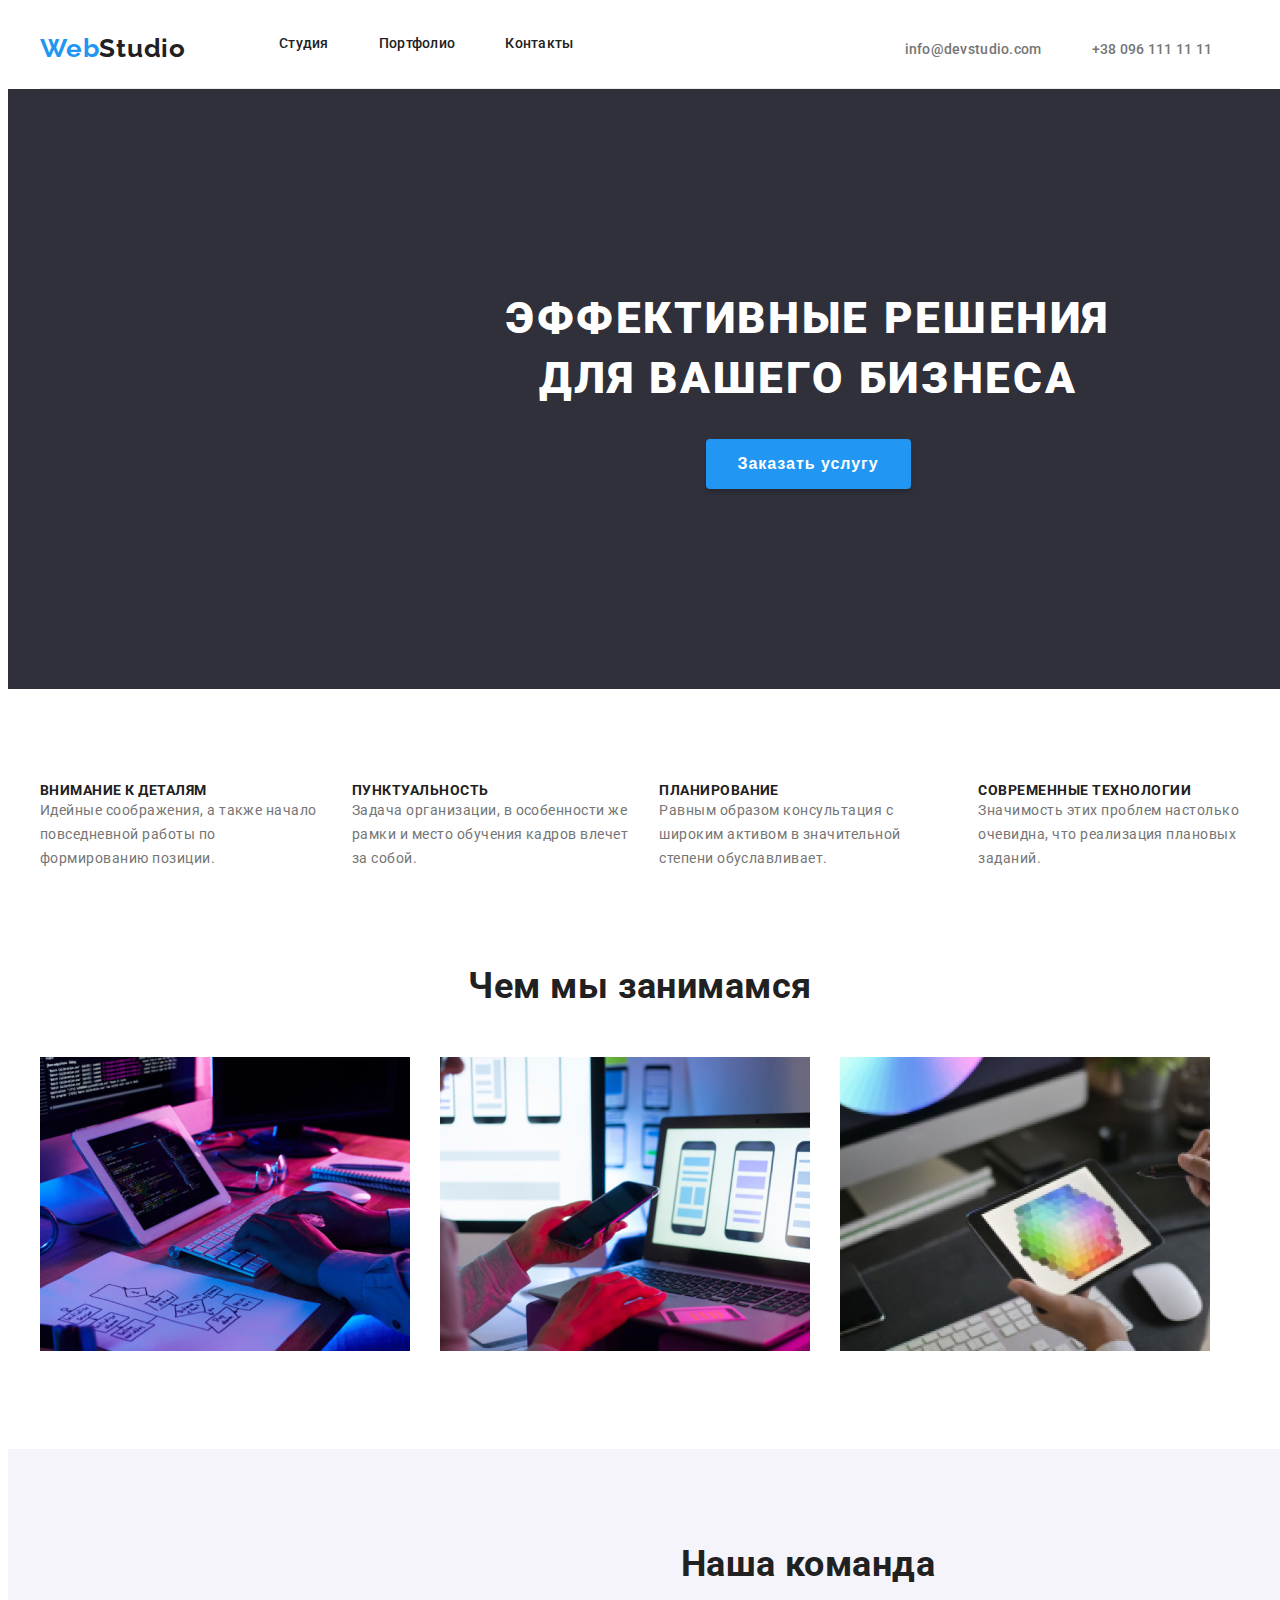
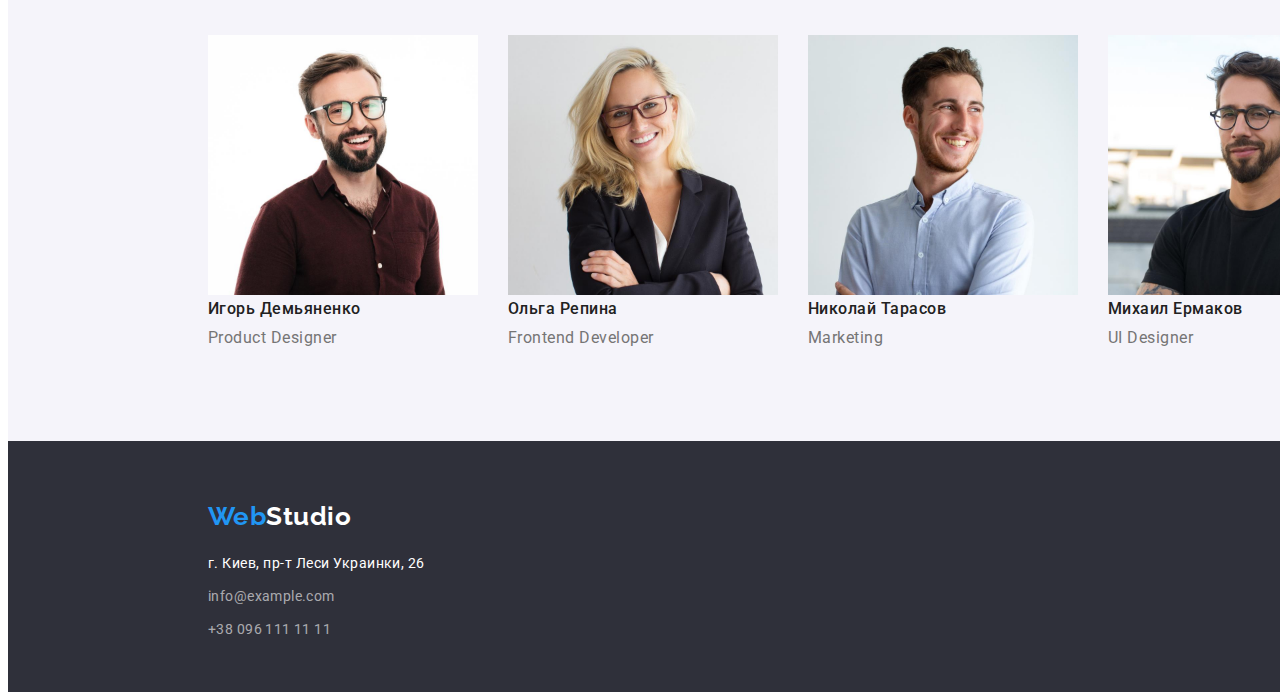
==== commit cf39fb44: "Підключив нормалайз" ====
--- a/index.html
+++ b/index.html
@@ -9,6 +9,13 @@
     <link
       href="https://fonts.googleapis.com/css2?family=Raleway:wght@700&family=Roboto:wght@400;500;700;900&display=swap"
       rel="stylesheet"
+    />
+    <link
+      rel="stylesheet"
+      href="https://cdnjs.cloudflare.com/ajax/libs/modern-normalize/1.1.0/modern-normalize.min.css"
+      integrity="sha512-wpPYUAdjBVSE4KJnH1VR1HeZfpl1ub8YT/NKx4PuQ5NmX2tKuGu6U/JRp5y+Y8XG2tV+wKQpNHVUX03MfMFn9Q=="
+      crossorigin="anonymous"
+      referrerpolicy="no-referrer"
     />
     <link rel="stylesheet" href="./css/styles.css" />
     <title>Document</title>
@@ -49,6 +56,7 @@
           <button class="order-button" type="button">Заказать услугу</button>
         </div>
       </section>
+
       <!-- our principle -->
       <section class="section principle">
         <div class="container">
--- a/css/styles.css
+++ b/css/styles.css
@@ -56,6 +56,7 @@
   height: 80px;
   display: flex;
   border-bottom: 1px solid #ececec;
+  align-items: center;
 }
 .headnav {
   display: flex;
@@ -115,12 +116,15 @@
 }
 
 .hero {
+  display: block;
   background-color: var(--complementary-backgraund-color);
 
   text-align: center;
   width: 1600px;
   margin-left: auto;
   margin-right: auto;
+  padding-top: 200px;
+  padding-bottom: 200px;
 }
 
 .hero-title {
@@ -132,6 +136,10 @@
 
   letter-spacing: 0.06em;
   text-transform: uppercase;
+  max-width: 696px;
+  margin-left: auto;
+  margin-right: auto;
+  margin-bottom: 30px;
 }
 
 .order-button {
@@ -142,9 +150,12 @@
   font-weight: bold;
   font-size: 16px;
   line-height: 1.88;
-  align-items: center;
   text-align: center;
   letter-spacing: 0.06em;
+  padding: 10px 32px 10px 32px;
+  box-shadow: 0px 4px 4px rgba(0, 0, 0, 0.15);
+  border: 0px;
+  border-radius: 4px;
 }
 /* principle */
 .principle {
@@ -295,8 +306,12 @@
 
 /* категории  */
 .portfolio-categoris {
-  margin-top: 94px;
-  margin-bottom: 56px;
+  margin-bottom: 50px;
+  display: flex;
+  justify-content: center;
+}
+.portfolio-categoris .item + .item {
+  margin-left: 8px;
 }
 
 .portfolio-categoris .button {
@@ -309,10 +324,17 @@
   font-size: 16px;
   line-height: 1.62;
   text-align: center;
+  padding: 6px 22px 6px 22px;
+
+  border: 0px;
+
+  border-radius: 4px;
 }
 .portfolio-categoris .button:hover {
   color: var(--second-complementary-color);
   background-color: var(--activity-text-color);
+  box-shadow: 0px 3px 1px rgba(0, 0, 0, 0.1), 0px 1px 2px rgba(0, 0, 0, 0.08),
+    0px 2px 2px rgba(0, 0, 0, 0.12);
 }
 .portfolio-categoris .button:focus {
   color: var(--second-complementary-color);
@@ -320,6 +342,25 @@
 }
 
 /* работы */
+.poster {
+  display: block;
+}
+
+.portfolio {
+  display: flex;
+  flex-wrap: wrap;
+}
+
+.portfolio .item {
+  margin-right: 30px;
+  margin-bottom: 30px;
+}
+.portfolio .item:nth-child(3n) {
+  margin-right: 0;
+}
+.portfolio .item:nth-last-child(-n + 3) {
+  margin-bottom: 0;
+}
 
 .portfolio .link {
   text-decoration: none;
@@ -332,7 +373,9 @@
   font-size: 18px;
   line-height: 2;
   letter-spacing: 0.06em;
-  margin-bottom: 10px;
+  padding-top: 20px;
+  padding-left: 24px;
+  padding-bottom: 4px;
 }
 
 .portfolio .type {
@@ -340,4 +383,11 @@
 
   font-size: 16px;
   line-height: 1.87;
-}
+  padding-left: 24px;
+  padding-bottom: 20px;
+}
+.border {
+  border-left: 1px solid #eeeeee;
+  border-bottom: 1px solid #eeeeee;
+  border-right: 1px solid #eeeeee;
+}
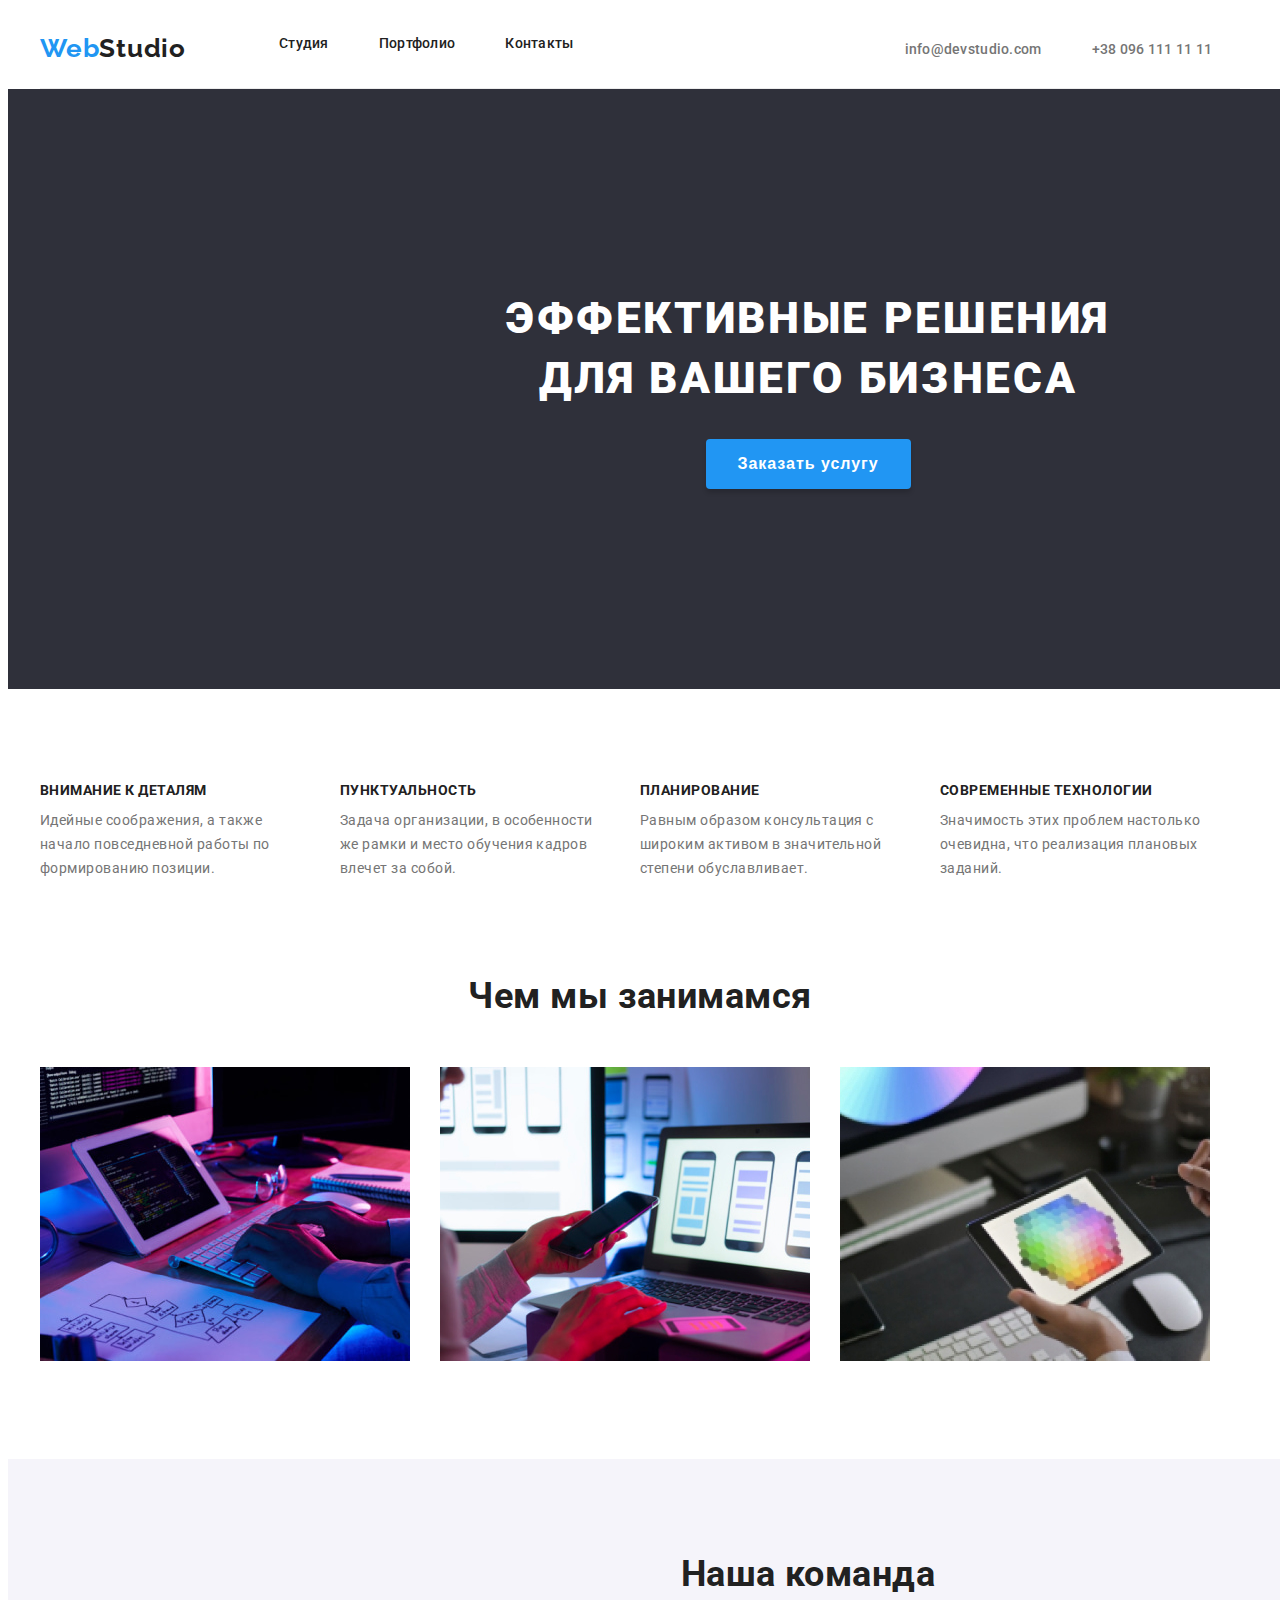
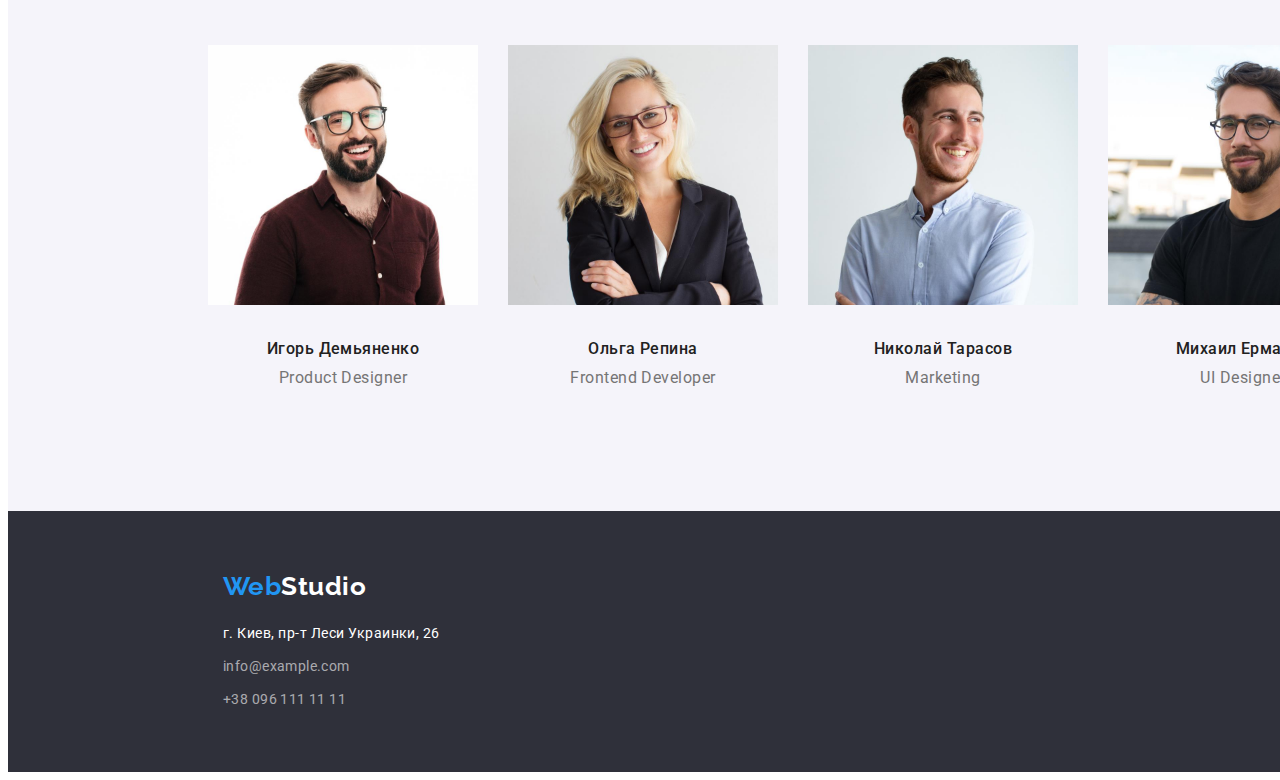
==== commit 862152b2: "Внес некоторые правки по ДЗ-3" ====
--- a/index.html
+++ b/index.html
@@ -137,13 +137,17 @@
                 alt="Игорь Демьяненко"
                 width="270"
               />
-              <h3 class="name">Игорь Демьяненко</h3>
-              <p class="position">Product Designer</p>
+              <div class="worker">
+                <h3 class="name">Игорь Демьяненко</h3>
+                <p class="position">Product Designer</p>
+              </div>
             </li>
             <li class="item">
               <img src="./images/olha_2.jpg" alt="Ольга Репина" width="270" />
-              <h3 class="name">Ольга Репина</h3>
-              <p class="position">Frontend Developer</p>
+              <div class="worker">
+                <h3 class="name">Ольга Репина</h3>
+                <p class="position">Frontend Developer</p>
+              </div>
             </li>
             <li class="item">
               <img
@@ -151,8 +155,10 @@
                 alt="Николай Тарасов"
                 width="270"
               />
-              <h3 class="name">Николай Тарасов</h3>
-              <p class="position">Marketing</p>
+              <div class="worker">
+                <h3 class="name">Николай Тарасов</h3>
+                <p class="position">Marketing</p>
+              </div>
             </li>
             <li class="item">
               <img
@@ -160,8 +166,10 @@
                 alt="Михаил Ермаков"
                 width="270"
               />
-              <h3 class="name">Михаил Ермаков</h3>
-              <p class="position">UI Designer</p>
+              <div class="worker">
+                <h3 class="name">Михаил Ермаков</h3>
+                <p class="position">UI Designer</p>
+              </div>
             </li>
           </ul>
         </div>
@@ -169,8 +177,8 @@
     </main>
     <!-- Подвал -->
 
-    <footer class="footer">
-      <div class="container">
+    <footer>
+      <div class="container footer">
         <a class="footer-logo" href="./index.html"
           ><span class="logo-web">Web</span>Studio</a
         >
--- a/css/styles.css
+++ b/css/styles.css
@@ -161,7 +161,9 @@
 .principle {
   padding-bottom: 0;
 }
-
+.principle-list .item {
+  width: 270px;
+}
 .principle-list .item + .item {
   margin-left: 30px;
 }
@@ -181,7 +183,9 @@
   font-size: 14px;
   line-height: 1.14;
   text-transform: uppercase;
-}
+  margin-bottom: 10px;
+}
+
 /* <!-- What are we doing --> */
 
 .we-doing-title {
@@ -191,7 +195,7 @@
   font-size: 36px;
   line-height: 1.17;
   text-align: center;
-  padding-bottom: 50px;
+  margin-bottom: 50px;
 }
 .we-doing-list {
   display: flex;
@@ -223,7 +227,7 @@
   font-size: 36px;
   line-height: 1.17;
   text-align: center;
-  padding-bottom: 50px;
+  margin-bottom: 50px;
 }
 
 .our-team .name {
@@ -232,7 +236,9 @@
   font-weight: 500;
   font-size: 16px;
   line-height: 1.19;
+  /* padding-top: 30px; */
   margin-bottom: 10px;
+  text-align: center;
 }
 
 .our-team .position {
@@ -240,6 +246,13 @@
 
   font-size: 16px;
   line-height: 1.19;
+  text-align: center;
+  /* padding-bottom: 30px; */
+}
+.worker {
+  text-align: center;
+  padding-bottom: 30px;
+  padding-top: 30px;
 }
 
 /* Подвал */
@@ -249,6 +262,9 @@
   width: 1600px;
   margin-left: auto;
   margin-right: auto;
+  padding-top: 60px;
+  padding-bottom: 60px;
+  padding-left: 215px;
 }
 .footer-logo {
   display: inline-block;
@@ -259,7 +275,7 @@
   font-weight: bold;
   font-size: 26px;
   line-height: 1.19;
-  margin-top: 60px;
+  /* margin-top: 60px; */
   margin-bottom: 20px;
 }
 .footer-logo:focus {
@@ -290,8 +306,8 @@
   color: var(--activity-text-color);
 }
 .contacts-footer {
-  display: inline-block;
-  margin-bottom: 50px;
+  /* display: inline-block; */
+  /* margin-bottom: 50px; */
 }
 .contacts-footer .address {
   margin-bottom: 9px;
